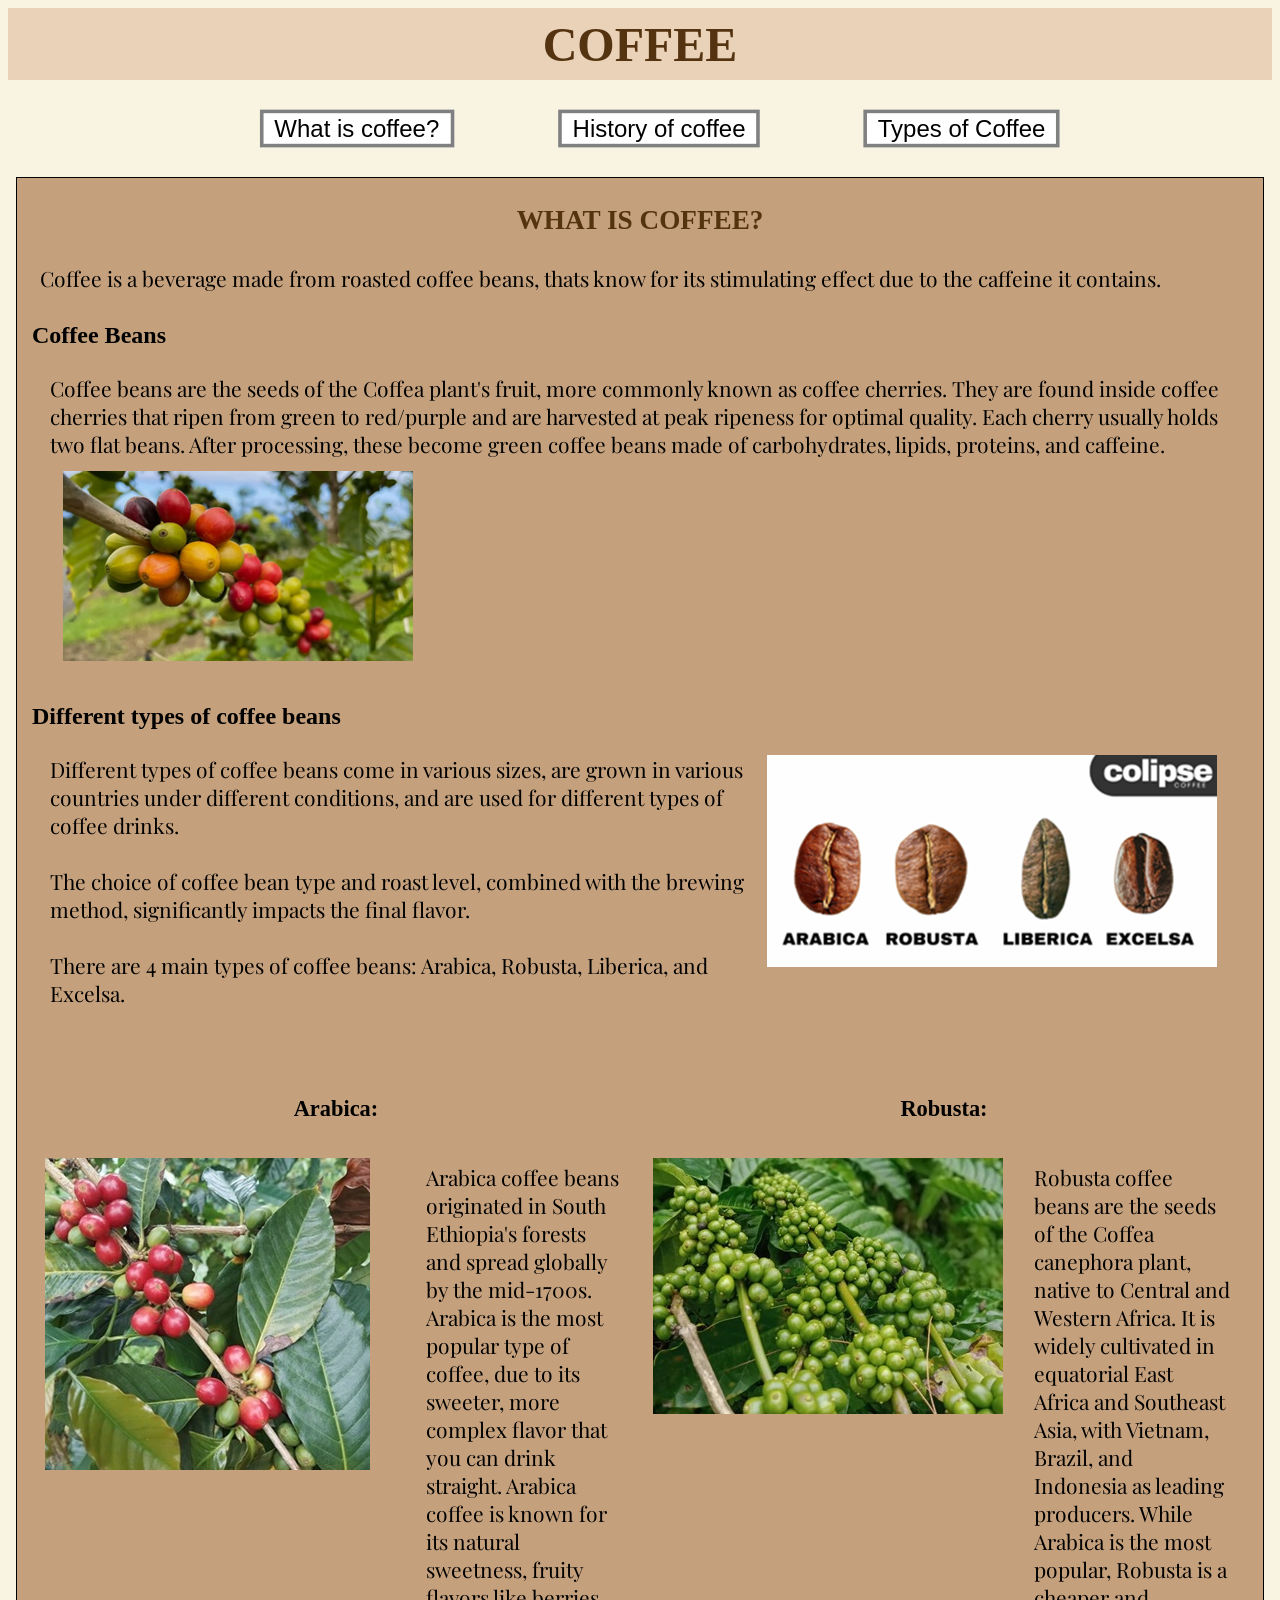
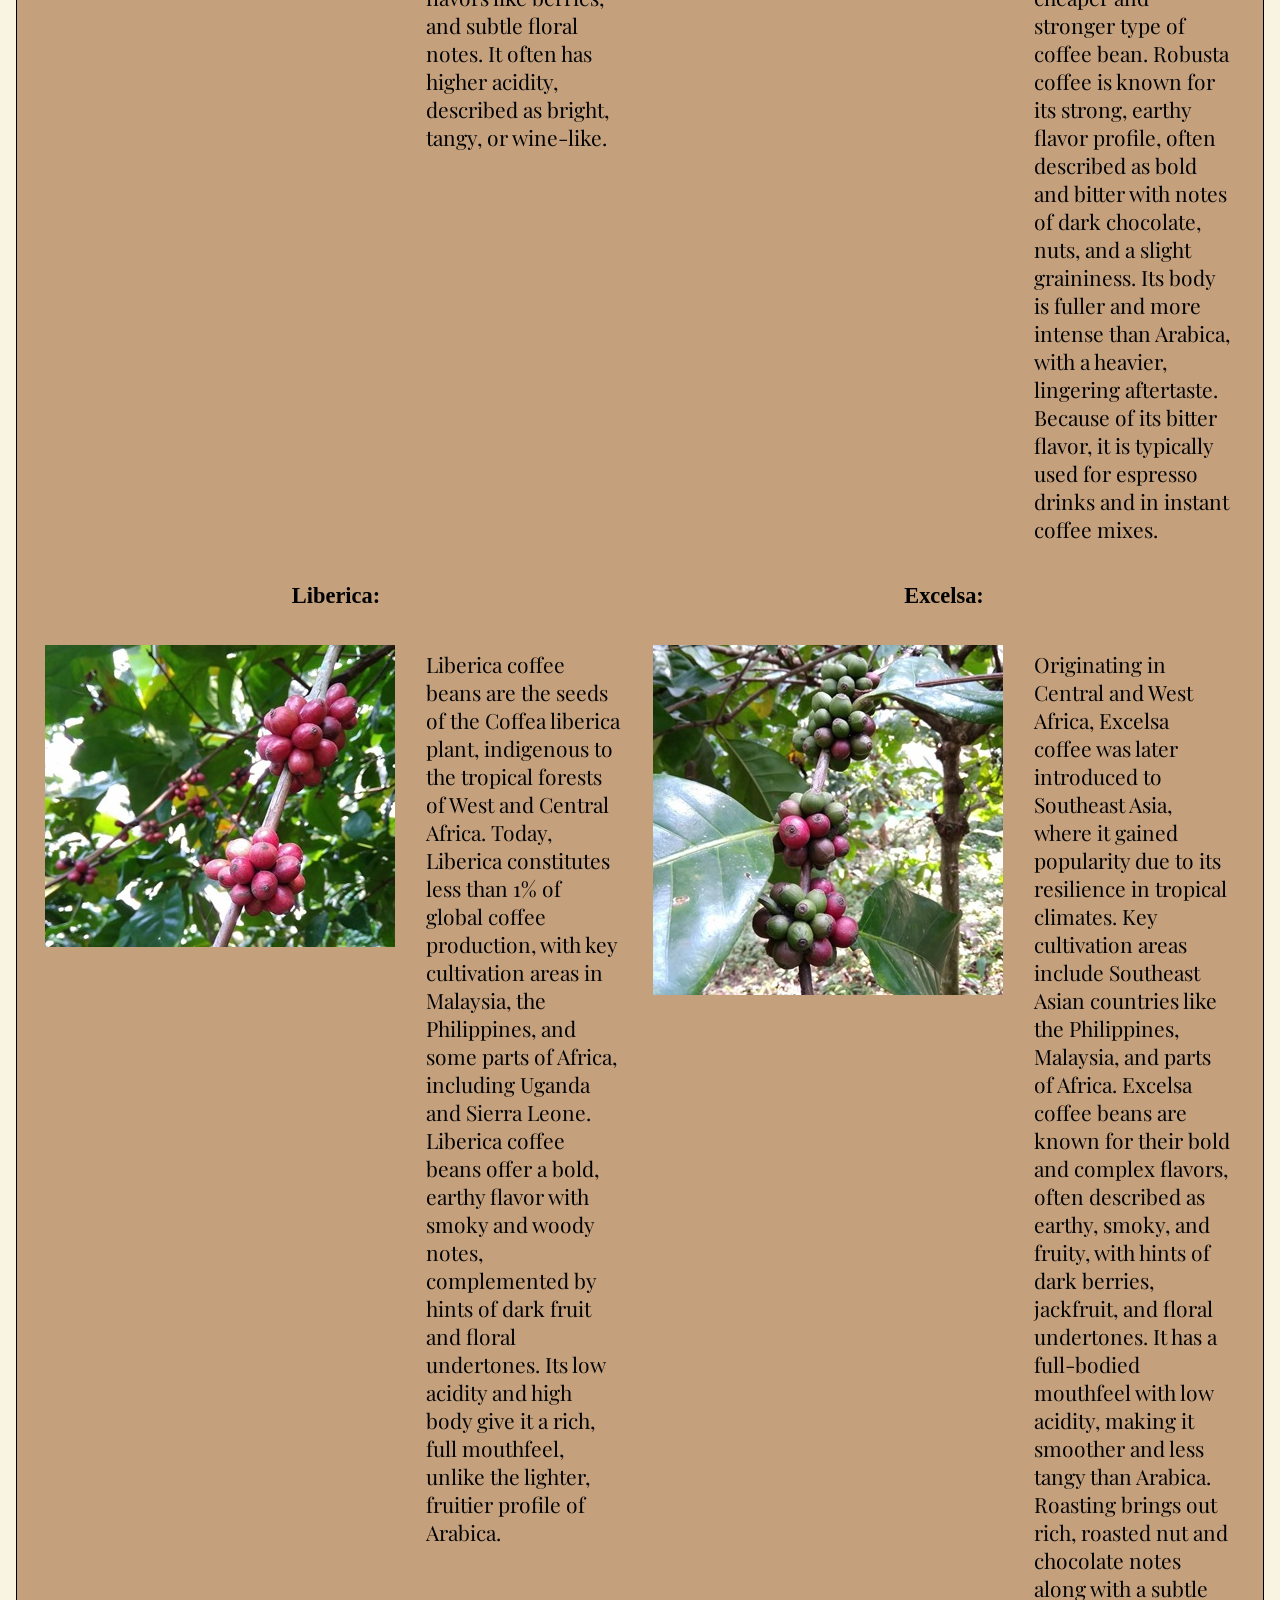
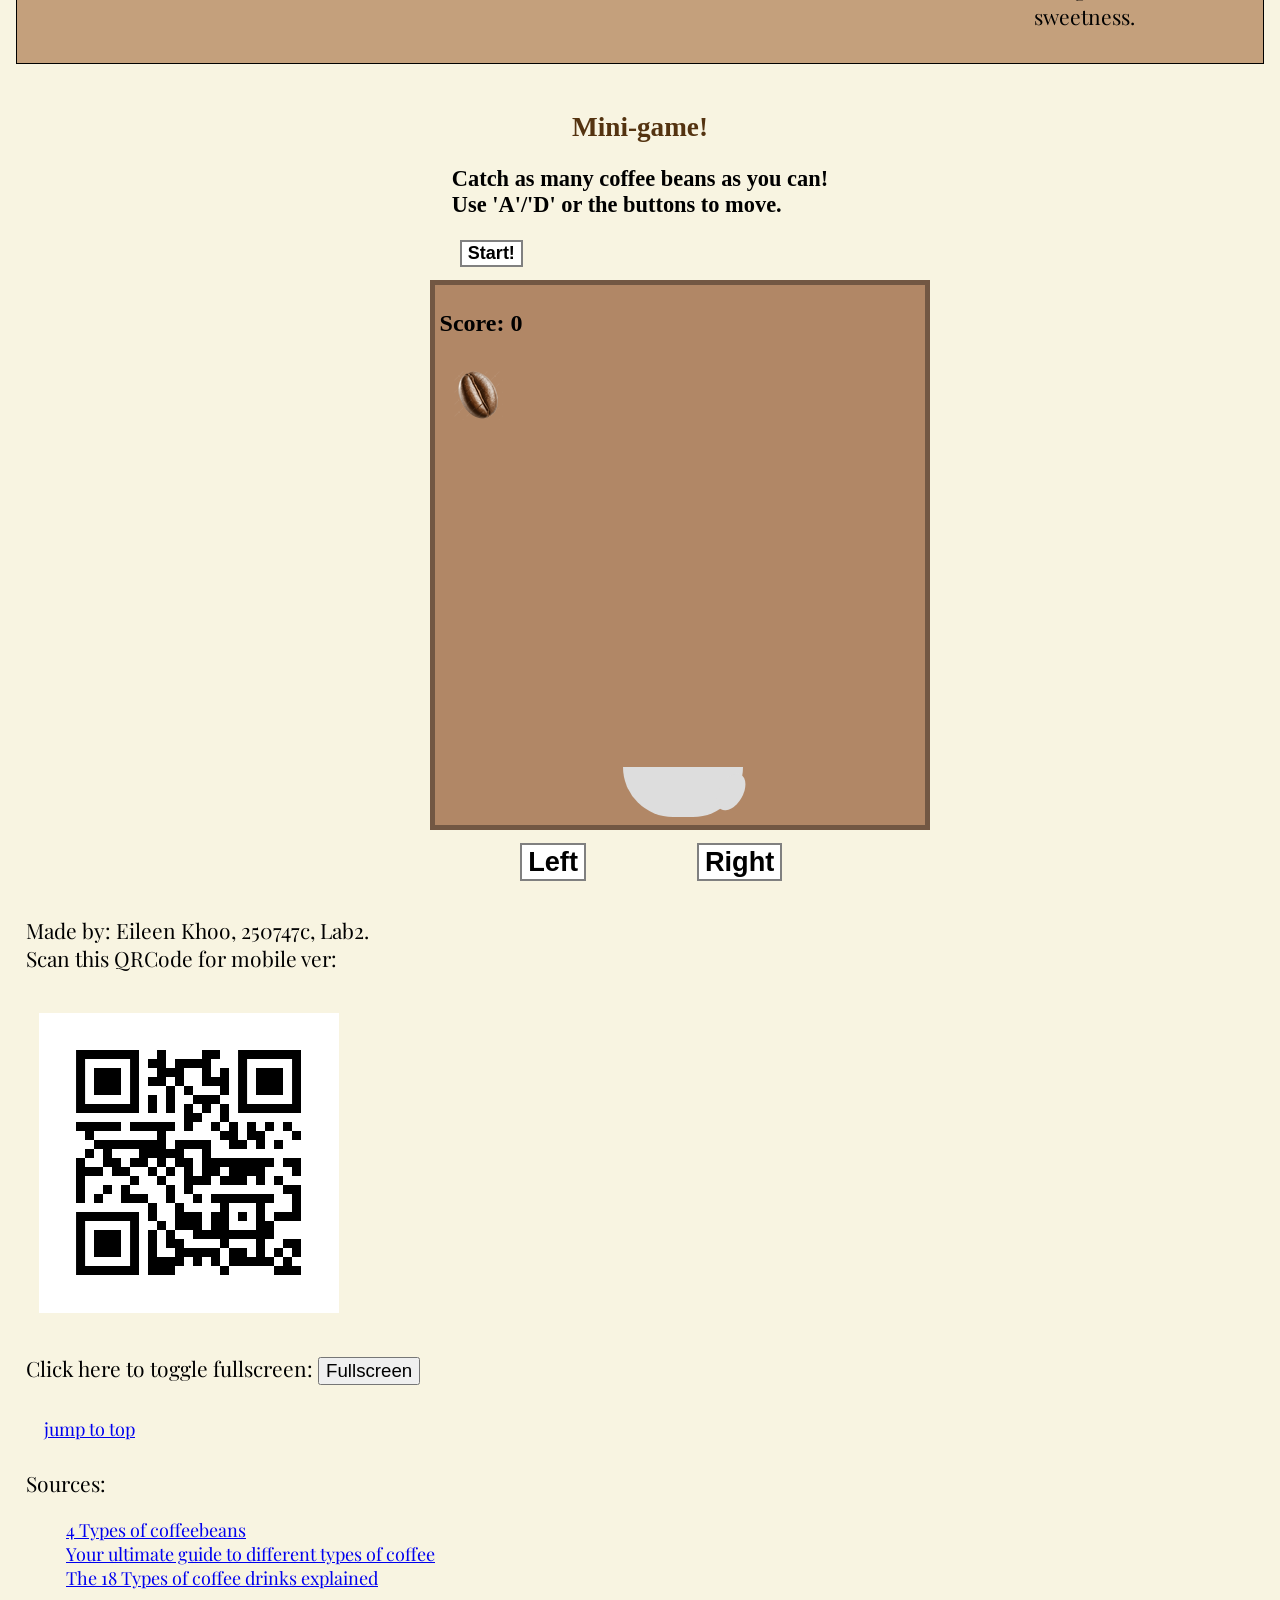
==== webdevA2/index.html @ 1c3020d1 "Add files via upload" ====
<!DOCTYPE html>
<html lang="en">

<head>
    <meta charset="UTF-8">
    <meta name="viewport" content="width=device-width, initial-scale=1.0">
    <meta name="mobile-web-app-capable" content="yes">
    <meta name="apple-mobile-web-app-capable" content="yes">
    <link rel="icon" type="image/x-icon" href="images/favicon.ico">
    <script src="main.js" defer></script>
    <link rel="stylesheet" href="style.css">
    <title>Coffee</title>
</head>

<body id="top">
    <header>
        <h1 class="header">COFFEE</h1>
    </header>
    <nav> <!--menu system-->
        <button id="hamIcon">Open Menu</button>
        <ul id="navbar">
            <li><button id="page1btn" class="pagebutton">What is coffee?</button></li>
            <li><button id="page2btn" class="pagebutton">History of coffee</button></li>
            <li><button id="page3btn" class="pagebutton">Types of Coffee</button></li>
        </ul>
    </nav>
    <main id="pagecontainer">
        <section class="page" id="page1">
            <h1>WHAT IS COFFEE?</h1>
            <p>Coffee is a beverage made from roasted coffee beans, thats know for its stimulating effect due to the
                caffeine it contains.
            </p>

            <article>
                <h2>Coffee Beans</h2>
                <p>
                    Coffee beans are the seeds of the Coffea plant's fruit, more commonly known as coffee cherries.
                    They are found inside coffee cherries that ripen from green to red/purple and are harvested at peak ripeness 
                    for optimal quality. Each cherry usually holds two flat beans.
                    After processing, these become green coffee beans made of carbohydrates, lipids, proteins, and caffeine. <br>
                    <img src="images/coffee_plant.png" alt="coffee plant" title="coffee plant">
                </p>
                
                <h2>Different types of coffee beans</h2>
                <p>
                    <img src="images/coffeebean_types.png" alt="coffeebean types" title="coffeebeans" class="floatimgR">
                    Different types of coffee beans come in various sizes, are grown in various countries
                    under different conditions, and are used for different types of coffee drinks. <br> <br>
                    The choice of coffee bean type and roast level, combined with the brewing method,
                    significantly impacts the final flavor. <br> <br>
                    There are 4 main types of coffee beans: Arabica, Robusta, Liberica, and Excelsa.
                    <br>                  
                </p>
            </article>

            <article id="page1gridcontainer" class="expand slidedown clearfloat">

                <h3 class="plant1header">Arabica: </h3>
                <p class="plant1">
                    Arabica coffee beans originated in South Ethiopia's forests and spread globally by the mid-1700s.
                    Arabica is the most popular type of coffee, due to its sweeter, more complex flavor that you can drink straight.
                    Arabica coffee is known for its natural sweetness, fruity flavors like berries, and subtle floral notes.
                    It often has higher acidity, described as bright, tangy, or wine-like.
                </p>
                <img src="images/arabica_coffeeplant.jpg" alt="arabica_coffeeplant" title="Arabica coffee bean" class="plant1img">
            
                <h3 class="plant2header">Robusta: </h3>
                <p class="plant2">
                    Robusta coffee beans are the seeds of the Coffea canephora plant, native to Central and Western Africa.
                    It is widely cultivated in equatorial East Africa and Southeast Asia, with Vietnam, Brazil, and Indonesia as
                    leading producers. While Arabica is the most popular, Robusta is a cheaper and stronger type of coffee bean.
                    Robusta coffee is known for its strong, earthy flavor profile, often described as bold and bitter with notes of
                    dark chocolate, nuts, and a slight graininess. Its body is fuller and more intense than Arabica, with a heavier,
                    lingering aftertaste. Because of its bitter flavor, it is typically used for espresso drinks and in instant
                    coffee mixes.
                </p>
                <img src="images/robusta_coffeeplant.jpg" alt="robusta_coffeeplant" title="Robusta coffee bean" class="plant2img">
            
                <h3 class="plant3header">Liberica: </h3>
                <p class="plant3">
                    Liberica coffee beans are the seeds of the Coffea liberica plant, indigenous to the tropical forests of West and
                    Central Africa. Today, Liberica constitutes less than 1% of global coffee production, with key cultivation areas
                    in Malaysia, the Philippines, and some parts of Africa, including Uganda and Sierra Leone.
                    Liberica coffee beans offer a bold, earthy flavor with smoky and woody notes, complemented by hints of dark
                    fruit and floral undertones. Its low acidity and high body give it a rich, full mouthfeel, unlike the lighter,
                    fruitier profile of Arabica.
                </p>
                <img src="images/liberica_coffeeplant.jpg" alt="liberica_coffeeplant" title="liberica coffee bean" class="plant3img">
            
                <h3 class="plant4header">Excelsa: </h3>
                <p class="plant4">
                    Originating in Central and West Africa, Excelsa coffee was later introduced to Southeast Asia, where it gained
                    popularity due to its resilience in tropical climates. Key cultivation areas include Southeast Asian countries
                    like the
                    Philippines, Malaysia, and parts of Africa. Excelsa coffee beans are known for their bold and complex flavors,
                    often described as earthy, smoky, and fruity, with hints of dark berries, jackfruit, and floral undertones.
                    It has a full-bodied mouthfeel with low acidity, making it smoother and less tangy than Arabica.
                    Roasting brings out rich, roasted nut and chocolate notes along with a subtle sweetness.
                </p>
                <img src="images/excelsa_coffeeplant.jpg" alt="excelsa_coffeeplant" title="Excelsa coffee bean" class="plant4img">
            </article>
        </section>

        <section class="page" id="page2">
            <h1>HISTORY OF COFFEE</h1>

            <article>
                <h2>Discovery</h2>
                <p>
                    According to legend, a goat herder named Kaldi was the first person who discovered coffee
                    beans and their benefits. Kaldi noticed that after his goats ate the cherries
                    of a particular tree in the ancient coffee forests of the Ethiopian plateau,
                    they were so full of energy that they didn’t want to sleep at night. Curious,
                    he tried them himself and felt more alert.  <br>
                    <br>
                    Kaldi reported his findings to the abbot of the local monastery,
                    who struggled to stay awake during the long hours of evening prayer.
                    The abbot made a drink with the cherries and found that it kept him alert. It helped them stay 
                    awake during long hours of evening prayer.
                </p>
            </article>

            <article>
                <h2>Coffee Houses</h2>
                <p>
                    Public coffee houses started popping up in cities across the region now referred to as the Middle
                    East. People visited these coffee houses to sip coffee and chat,
                    listen to music, watch performances, and stay up to current news. <br>
                    Coffee houses were established in Western Europe by the late 17th century, especially in Holland,
                    England, and Germany.
                </p>
            </article>

            <article >
                <h2>Origin</h2>
                <p id="history" class="grow">
                    <img src="images/Mocha_1692.jpg" alt="Dutch engraving of mocha 1692" title="Mocha in 1692" class="floatimg">
                    By the 15th century, coffee was being grown in what is now Yemen,
                    and by the 16th century it gained popularity in what we now know as Iran, Egypt, Syria, and Turkey.
                    <br> <br>
                    Coffee was first introduced to Europe in Hungary when the Turks invaded Hungary at the Battle of
                    Mohács in 1526.
                    Within a year, coffee had reached Vienna by the same Turks who fought the Europeans at the Siege of
                    Vienna. <br> <br>
                    Coffee arrived in Italy in the second half of the 16th century through commercial Mediterranean
                    trade routes, while Central and Eastern Europeans learned of coffee from the Ottomans.
                    In the 1600s, the Dutch managed to smuggle live plants out and began cultivating coffee in their colony of Java (Indonesia).
                    French colonists took coffee to the Caribbean, Portuguese and Spanish took it to Brazil and Central America.
                    <br> <br>
                    By the mid 17th century, it had reached India and the East Indies. 
                    Coffee plantations flourished in the tropical climate, and by the 19th century, Brazil had become the world’s largest 
                    coffee producer, a title it still holds.
                </p>
            </article>

        </section>

        <section class="page clearfloat" id="page3">
            <h1>TYPES OF COFFEE</h1>
            <!-- note: when scrolling, iw it to kinda flip like a different page? -->
            <article>
                <p>
                    Now that you learnt about the different types of coffeebeans, lets learn about the different methods of preparing 
                    coffee and how the types of coffeebean plays a crucial part. <br><br>
                    
                    Coffee bean types differ based on roasting through the development of varying flavor profiles, acidity levels, body characteristics, 
                    and aroma complexities. <br>Coffee roasting is the process of heating green coffee beans to unlock and enhance these inherent qualities.
                    The main types of coffee bean roasts—Light, Medium, Medium-Dark, and Dark—offer distinct flavors and caffeine levels. <br> <br>

                    Light roasts retain more caffeine and acidity, creating a mild flavor. 
                    Medium roasts balance acidity and sweetness. Medium-Dark roasts add caramelized richness, while Dark roasts provide bold, smoky flavors 
                    with reduced acidity. This roasting spectrum creates varied taste experiences in coffee bean selection. <br> <br>

                    Choose coffee bean types based on the brewing method, by considering the method's unique traits.<br>
                    For espresso, which uses high pressure and a short extraction time, use a dark roast with a fine grind for a 
                    strong, concentrated flavor. <br>
                    For French press and cold brewing, where the coffee steeps for longer, use a medium-to-coarse grind with medium or
                    dark roasts to avoid over-extraction and bitterness. <br>
                    For drip coffee, a medium roast with a medium grind provides a balanced flavor extraction for this popular method.
                </p>
                <h2>Brewing styles</h2>
                <p>
                    Different brewing styles brews different flavors and strengths of the coffee. Here are a few:
                </p>

                <div id="page3gridcontainer" class="slideright">
                    <p class="brew1">
                        Ground coffee is added to a brew basket and placed in an automatic coffee machine for Drip Brew
                        brewing style. Gravity is used to pass water through the grounds, resulting in a traditional cup of coffee.
                        <img src="images/dripbrew.jpg" alt="drip brew image" title="Drip brew" class="brewimg">
                    </p>
                    

                    <p class="brew2">
                        <img src="images/pourover.png" alt="Pour over image" title="Pour Over" class="brewimg"> <br>
                        Pour Over brewing is achieved by pouring boiling water slowly through coffee grounds as they
                        sit in a filter basket. The coffee then drips into a single cup, resulting in a potent brew.  
                    </p>
                    

                    <p class="brew3">
                        For cold brew, coarsely ground coffee is placed in room temperature water and allowed to
                        steep for an extended period of time. This results in a less bitter, highly caffeinated brew. <br>
                        <img src="images/coldbrew.jpg" alt="cold brew image" title="Cold Brew" class="brewimg">
                    </p>
                    
                
                    <p class="brew4">
                        To achieve an espresso brew, you'll need an espresso or cappuccino machine. They pass pressurized hot water through
                        a filter containing dark roasted finely ground coffee beans. The force of the water produces a highly 
                        concentrated shot of coffee. Its most commonly used for the base of coffee drinks.  
                    </p>
                    
                    <img src="images/ristretto.png" alt="ristretto image" title="Ristretto" class="brewimg brew5">

                    <p class="brew6">
                        Ristretto is brewed in a similar method to the espresso, pressurized water is passed through the coffee grounds.
                        However, you would use half the amount of water compared to espresso. The shorter brewing cycle creates a more
                        concentrated and darker shot of espresso. 
                    </p>
                    
                </div>    
            </article>

            <article>
                <h2>Coffee Drinks</h2>
                <p>
                    There are many different types of hot coffee drinks, here are a few popular ones:
                </p>
                <!-- notes: iw it so that when u click, it shows the text on the img, img opacity goes down -> text overlay on img? -->
                <ul id="page3spritegrid" class="slideleft">
                    <li class="sprite sprite1">
                        <p class="spritep">
                            The espresso, also known as a short black, is approximately 1 oz (29.5ml) 
                            of highly concentrated coffee. An espresso shot can be served solo or used 
                            as the foundation of most coffee drinks, like lattes and macchiatos.
                        </p>
                    </li>
                        
                    <li class="sprite sprite2">
                        <p class="spritep">
                            With a similar flavor to black coffee, the americano consists of an espresso 
                            shot diluted in hot water. The water dilutes the espresso while still maintaining 
                            a high level of caffeine.
                        </p>
                    </li>
                        
                    <li class="sprite sprite3">
                        <p class="spritep">
                            The long black is a similar coffee drink to the americano, but it is made by pouring 
                            a double shot of espresso over hot water. The technique of adding hot water first helps 
                            preserve the crema, which is the layer of foam on top of the espresso, giving it a distinct taste.
                        </p>
                    </li>
                        
                    <li class="sprite sprite4">
                        <p class="spritep">
                            The macchiato is another espresso-based drink that has a small amount of foam left on the surface 
                            of the espresso as the steamed milk is dashed into the drink. Flavoring syrups are often added to based on preference.
                        </p>
                    </li>
                        
                    <li class="sprite sprite5">
                        <P class="spritep">
                            Cappuccino is a latte made with more foam than steamed milk, often with a sprinkle of cocoa powder or cinnamon on top. 
                            It is usually associated with indulgence and comfort because of its thick foam layer. Sometimes you can find variations 
                            that use cream instead of milk or with additional flavorings added.
                    </li>
                        
                    <li class="sprite sprite6">
                        <p class="spritep tall">
                            Flat White is very similar to a cappuccino but lacks the foam layer and chocolate powder. To keep the drink creamy rather 
                            than frothy, steamed milk from the bottom of the jug is used instead of from the top.
                        </p>
                    </li>
                        
                    <li class="sprite sprite7">
                        <p class="spritep tall">
                            Cafe Latte is the most popular coffee drink out there, is comprised of a shot of espresso and steamed milk with just a touch of foam.
                            It can be ordered plain or with a flavor shot of anything from vanilla to pumpkin spice.
                        </p>
                    </li>
                        
                    <li class="sprite sprite8">
                        <p class="spritep">
                           The mocha is considered a coffee and hot chocolate hybrid. The chocolate powder or syrup gives it a rich and creamy flavor and cuts the 
                           acidity of the espresso. Classic mochas use cocoa powder, but you can use white chocolate syrup to make a white chocolate mocha.
                        </p>
                    </li>
                        
                    <li class="sprite sprite9">
                        <p class="spritep tall">
                            Iced Coffee is a coffee with ice, typically served with a dash of milk, cream or sweetener. It is very popular in the summertime, 
                            and different flavouring syrups are often added. It can also be topped off with some cold foam.
                        </p>
                    </li>
                </ul>

            </article>
        </section>

        <section>
            <div id="minigamediv">
                <h1>Mini-game!</h1>
                <h3>
                    Catch as many coffee beans as you can! <br>
                    Use 'A'/'D' or the buttons to move.
                </h3>

                <div id="startBtndiv">
                    <button id="gameBtn"> Start! </button> 
                </div>
            </div> 
            
            <div id="minigame">
                <h2 id="scoreBox">Score: 0</h2>
                <img id="coffeebean" src="images/coffeebean.png" alt="coffeebean image">
                <div id="cup">
                    <div id="handle"></div>
                </div>
            </div>

            <div id="moveBtndiv">
                <button id="leftBtn"> Left </button>
                <button id="rightBtn"> Right </button>
            </div>
        </section>
    </main>

    <footer>
        <p>
            Made by: Eileen Khoo, 250747c, Lab2. <br>
            <span class="qrcode"> Scan this QRCode for mobile ver: </span><br>
            <img class="qrcode" src="images/QRCode.png" alt="qrcode for mobile"> <br>
            Click here to toggle fullscreen: 
            <button id="btnFS">Fullscreen</button> <br><br>
            <a href="#top"><span class="jump">jump to top</span></a> <br><br>
            Sources:
            <ul>
                <li><a href="https://colipsecoffee.com/blogs/coffee/bean-types" target="_blank">4 Types of coffeebeans</a></li>
                <li><a href="https://www.tasteofhome.com/article/types-of-coffee/" target="_blank">Your ultimate guide to different types of coffee</a></li>
                <li><a href="https://tinyurl.com/bde8ne4z" target="_blank">The 18 Types of coffee drinks explained</a></li>
            </ul>
            
        </p>
    </footer>
</body>

</html>
---- webdevA2/style.css ----
*{box-sizing: border-box;}

body{background-color: #F8F4E1;}

@font-face{font-family: 'playfair'; src: url(fonts/Playfair_Display/PlayfairDisplay-Regular.woff)}


/* css page animations */
@keyframes appear {
    from{
        opacity: 0;
        scale: 0.5;
    }
    to{
        opacity: 1;
        scale: 1;
    }
}


@keyframes slide {
    from{
        opacity: 0;
        transform: translateX(-200px);
    }
    to{
        opacity: 1;
        transform: translateX(0px);
    }
}

@keyframes slideR {
    from{
        opacity: 0;
        transform: translateX(50px);
    }
    to{
        opacity: 1;
        transform: translateX(0px);
    }
}

@keyframes grow {
    from{
        opacity: 0;
        /* creates a region, parts inside region are shown, outisde is hidden */
        /* inset defines an inset from its edges, creating a rect */
        clip-path: inset(100% 100% 0 0);
    }
    to{
        opacity: 1;
        clip-path: inset(0 0 0 0);
    }
}

@keyframes rotate {
    0%{rotate:0deg}
    25%{rotate:45deg}
    50%{rotate:90deg}
    75%{rotate:180deg}
    100%{rotate:270deg}
}

.rotate{
    animation: rotate 2.5s;
}

.expand {
    animation: appear linear;

    /* anim happens only when element is visible on screen */
    animation-timeline: view();

    /* anim happens when element starts entering viewport */
    /* makes sure anim is complete by the time element reaches 40% of viewport */
    animation-range: entry 0 cover 40%; 

}

.slideleft{
    animation: slide linear;
    animation-timeline: view();
    animation-range: entry 0 cover 35%; 
}

.slideright{
    animation: slideR linear;
    animation-timeline: view();
    animation-range: entry 0 cover 40%; 
}

.grow{
    animation: grow linear;
    animation-timeline: view();
    animation-range: entry 0 cover 50%; 
}


.page{
    width:auto;
    height:auto;
    border:1px solid black; 
    background-color: #c4a07c;
}

.active{
    background-color: #F8F4E1;
    color: #c4a07c;
}



/* img sprite */
.sprite{position: relative; cursor: pointer;}

.sprite:hover{
    transform: scale(1.2);
    transition: transform 0.5s ease;
    z-index: 5;
    opacity: 75%;
}

.sprite:hover .spritep {
    opacity: 1;
    visibility: visible;
}

.spritep {
    position: absolute;
    /* Position below the sprite */
    top: 0;
    left: 0;
    right: 0;
    opacity: 0;
    visibility: hidden;
    transition: all 0.3s ease;
    background: white;
    color: rgb(37, 37, 37);
    font-size: 1em;
    padding: 15px;
    margin: 0;
    border-radius: 8px;
    z-index: 10;
}

.tall {
    top: 10%;
}

.sprite1 {
    /* position:relative; */
	background: url('images/types_of_coffee_1.png') no-repeat -129px -53px;
	width: 222px;
	height: 151px;
}


.sprite2 {
    /* position:relative; */
	background: url('images/types_of_coffee_1.png') no-repeat -430px -307px;
	width: 254px;
	height: 153px;
}


.sprite3 {
    /* position:relative; */
	background: url('images/types_of_coffee_1.png') no-repeat -747px -284px;
	width: 250px;
	height: 191px;
    
}


.sprite4 {
    /* position:relative; */
	background: url('images/types_of_coffee_1.png') no-repeat -93px -590px;
	width: 248px;
	height: 135px;
    
}


.sprite5 {
    /* position:relative; */
	background: url('images/types_of_coffee_2.png') no-repeat -383px -64px;
	width: 311px;
	height: 177px;
    
}


.sprite6 {
    /* position:relative; */
	background: url('images/types_of_coffee_2.png') no-repeat -736px -8px;
	width: 251px;
	height: 227px;
    
}


.sprite7 {
    /* position:relative; */
	background: url('images/types_of_coffee_2.png') no-repeat -75px -309px;
	width: 272px;
	height: 255px;
    
}


.sprite8 {
    /* position:relative; */
	background: url('images/types_of_coffee_2.png') no-repeat -404px -326px;
	width: 259px;
	height: 235px;
    
}


.sprite9 {
    /* position:relative; */
	background: url('images/types_of_coffee_2.png') no-repeat -727px -612px;
	width: 252px;
	height: 297px;
    
}





section{
    margin:8px; padding:5px;
}

article{margin: 2% 10px 5%;}

p, a{
    font-family: 'playfair', 'Times New Roman', Times, serif;
    font-size: 18px; 
    margin: 13px; 
    padding: 5px;
}

header{
    background-color: #ead2b9; color: #543310;
    height: 3em;
    font-size: 1.5em;
    display:flex;
    justify-content: center;
    align-items: center;
}

h1:not(.header){
    color: #543310;
    font-size: 1.7em;
    display:flex;
    justify-content: center;
    align-items: center;
}

h3{
    width:max-content;
    font-size: 1.4em;
}

#history{padding:5px 10%; background-color: #967a5f;}

/* nav bar */
#hamIcon{display:none;}

nav{margin: 3% 5%; height:auto;}

nav ul {display: flex; justify-content: space-evenly;}

nav ul li{
    display:inline; 
    transform: scale(1.8);
}

button {cursor: pointer;}
#btnFS{font-size: 0.9em;}

#page1btn, #page2btn, #page3btn{
    border: 2px solid grey;
    background-color: rgb(255, 255, 255);
}

#page1btn:hover, #page2btn:hover, #page3btn:hover{
    background-color: #F8F4E1;
    color: #c4a07c;
}
ul li {list-style-type: none;}


img {padding: 5px; margin: 8px; }
.floatimg {float:left; justify-self: center;}
.floatimgR {
    float:right; 
    justify-self: center;
    margin-top: 0%;
    padding-top: 0%;
}
.clearfloat{float:none; clear:both;}

/* minigame */
#startBtndiv{
    margin-left: 8px;
}

#moveBtndiv{
    display: block;
    margin: 1% 10% 1% 45%;
}


#gameBtn, #leftBtn, #rightBtn{
    font-size: 18px;
    font-weight: bold;
    background-color: rgb(255, 255, 255);
    border: 2px solid grey;
}

#leftBtn, #rightBtn{margin: 0 8%; font-size: 1.7em;}

#gameBtn:hover, #leftBtn:hover, #rightBtn:hover{
    background-color: rgb(224, 224, 224);
} 

#minigamediv{
    width:fit-content;
    margin:8px auto; padding:5px;
}


#minigame {
    border: 5px solid rgb(114, 87, 67);
    margin:8px 33%; padding:5px;
    background: rgb(177, 135, 102);
    height: 550px;
    width: 500px;
    position: relative;
}



#coffeebean{
    position: relative;
}

#cup{
    margin: 8px;
    background: rgb(221, 221, 221);
    width: 120px;
    height: 50px;
    border-radius: 0 0 100px 100px; 
    position: absolute; 
    left: 0;
    bottom: 0;    
    display: flex;
    justify-content: center;
    align-items: center;
}

#handle{
    margin-left: 80%;
    background: rgb(221, 221, 221);
    width: 70px;
    height: 40px;
    border-radius: 50%; 
    position: relative; 
    display: flex;
    justify-content: center;
    align-items: center;
    rotate: 30deg;
}


.disappear {
    animation: fadeOut 0.5s ease-out forwards;
}

@keyframes fadeOut {
    from {
        opacity: 1;
        transform: scale(1);
    }
    to {
        opacity: 0;
        transform: scale(0.8);
    }
}

/*RWD*/
@media (max-width:800px){
    p{font-size: 1.4em;}
    /*make a menu items vertical*/
    nav ul li{
        display:block; 
        transform:scale(1.5); 
        margin: 5px 20%;
        padding: 5px;
    }

    #page1btn, #page2btn, #page3btn{
        border: 2px solid gray;
        width: 122px;
    }
    
    /* unhide menu icon */
    #hamIcon{
        display:block;
        transform:scale(1.5);
        /* margin: 8px 4%;  */
        border: 2px solid gray;
    }

    /*hide the menu item list*/
    nav ul{display:none;}

    .menuShow{display:block;}

    /* turns page1 elements into a single column */
    #page1gridcontainer{
        display:grid;
        margin: 10px;
        grid-template-columns: 1fr 1fr;
        grid-template-rows: repeat(8, auto);
    }

    .plant1header,.plant2header,.plant3header,.plant4header{
        font-family: 'playfair'; 
        font-size: 1.5em;
        grid-column: 1/3; 
        justify-self: center;
    }

    .plant1img, .plant2img, .plant3img, .plant4img{display: block; margin:auto;}

    .plant1header{grid-row: 1/2;}
    .plant1img{grid-row: 2/3; grid-column: 1/2; }
    .plant1 {grid-row: 2/3; grid-column: 2/3;}

    .plant2header{grid-row: 3/4;}
    .plant2img{grid-row: 4/5; grid-column: 1/2;}
    .plant2 {grid-row: 4/5; grid-column: 2/3;}

    .plant3header{grid-row: 5/6;}
    .plant3img{grid-row: 6/7; grid-column: 1/2;}
    .plant3 {grid-row: 6/7; grid-column: 2/3;}

    .plant4header{grid-row: 7/8;}
    .plant4img{grid-row: 8/9; grid-column: 1/2;}
    .plant4{grid-row: 8/9; grid-column: 2/3;}

    #history{padding: 5px;}

    #page3gridcontainer{
        background: rgb(225, 223, 223);
        margin: 5px;
        display: grid;
        grid-template-columns: 1fr;
        grid-template-rows: repeat(6, auto);
        grid-gap: 1em;
        background-color: #967a5f;
    }

    .brew1{grid-row: 1/2;}
    .brew2{grid-row: 2/3;}
    .brew3{grid-row: 3/4;}

    .brew4{grid-row: 5/6;}
    .brew5{grid-row: 4/5;}
    .brew6{grid-row: 6/7;}

    .brewimg{display: block; margin: 1% auto;}

    #page3spritegrid{
        display: grid;
        grid-template-columns: 1fr 1fr;
        grid-template-rows: repeat(5, 1fr);
    }

    .sprite1{grid-row: 1/2; grid-column: 1/2; justify-self: center;}
    .sprite2{grid-row: 1/2; grid-column: 2/3; justify-self: center;}

    .sprite3{grid-row: 2/3; grid-column: 1/2; justify-self: center;}
    .sprite4{grid-row: 2/3; grid-column: 2/3; justify-self: center;}

    .sprite5{grid-row: 3/4; grid-column: 1/2; justify-self: center;}
    .sprite6{grid-row: 3/4; grid-column: 2/3; justify-self: center;}

    .sprite7{grid-row: 4/5; grid-column: 1/2; justify-self: center;}
    .sprite8{grid-row: 4/5; grid-column: 2/3; justify-self: center;}
    
    .sprite9{grid-row: 5/6; grid-column: 1/2; justify-self: center;}

    .spritep{font-size: 1em;}

    .slideleft, .slideright, .expand, .grow{animation: none;}

    #moveBtndiv, #minigame{margin: 1% 19%;}

    #moveBtndiv{display: block; margin: 1% 10% 1% 33%;}

    .qrcode{display:none;}
}

/* desktop view */
@media (min-width:800px){
    p{font-size: 1.3em;}
    #page1gridcontainer{
        margin: 10px;
        display:grid;
        grid-template-columns: 1fr 1fr 1fr 1fr;
        grid-template-rows: auto 1fr auto 1fr;
    }

    .plant1header{grid-row: 1/2; grid-column: 1/3; justify-self: center;}
    .plant1img{grid-row: 2/3; grid-column: 1/2;}
    .plant1 {grid-row: 2/3; grid-column: 2/3;}

    .plant2header{grid-row: 1/2; grid-column: 3/5; justify-self: center;}
    .plant2img{grid-row: 2/3; grid-column: 3/4;}
    .plant2 {grid-row: 2/3; grid-column: 4/5;}

    .plant3header{grid-row: 3/4; grid-column: 1/3; justify-self: center;}
    .plant3img{grid-row: 4/5; grid-column: 1/2;}
    .plant3 {grid-row: 4/5; grid-column: 2/3;}

    .plant4header{grid-row: 3/4; grid-column: 3/5; justify-self: center;}
    .plant4img{grid-row: 4/5; grid-column: 3/4;}
    .plant4{grid-row: 4/5; grid-column: 4/5;}


    #page3gridcontainer{
        background: rgb(225, 223, 223);
        margin: 10px;
        display: grid;
        grid-template-columns: 1fr 1fr 1fr ;
        grid-template-rows: 1fr 0.7fr;
        grid-gap: 2em;
        background-color: #967a5f;
    }

    .brew1{grid-row: 1/2; grid-column: 1/2; justify-self: center;}
    .brew2{grid-row: 1/2; grid-column: 2/3; justify-self: center;}
    .brew3{grid-row: 1/2; grid-column: 3/4; justify-self: center;}

    .brew4{grid-row: 2/3; grid-column: 1/2; justify-self: center;}
    .brew5{grid-row: 2/3; grid-column: 2/3; justify-self: center;}
    .brew6{grid-row: 2/3; grid-column: 3/4; justify-self: center;}

    #page3spritegrid{
        display: grid;
        grid-template-columns: 1fr 1fr 1fr;
        grid-template-rows: 1fr 1fr 1fr;
    }

    .sprite1{grid-row: 1/2; grid-column: 1/2; justify-self: center;}
    .sprite2{grid-row: 1/2; grid-column: 2/3; justify-self: center;}
    .sprite3{grid-row: 1/2; grid-column: 3/4; justify-self: center;}
    .sprite4{grid-row: 2/3; grid-column: 1/2; justify-self: center;}
    .sprite5{grid-row: 2/3; grid-column: 2/3; justify-self: center;}
    .sprite6{grid-row: 2/3; grid-column: 3/4; justify-self: center;}
    .sprite7{grid-row: 3/4; grid-column: 1/2; justify-self: center;}
    .sprite8{grid-row: 3/4; grid-column: 2/3; justify-self: center;}
    .sprite9{grid-row: 3/4; grid-column: 3/4; justify-self: center;}

    #moveBtndiv{margin: 1% 10% 1% 36%;}

    .qrcode{display:block;}
}
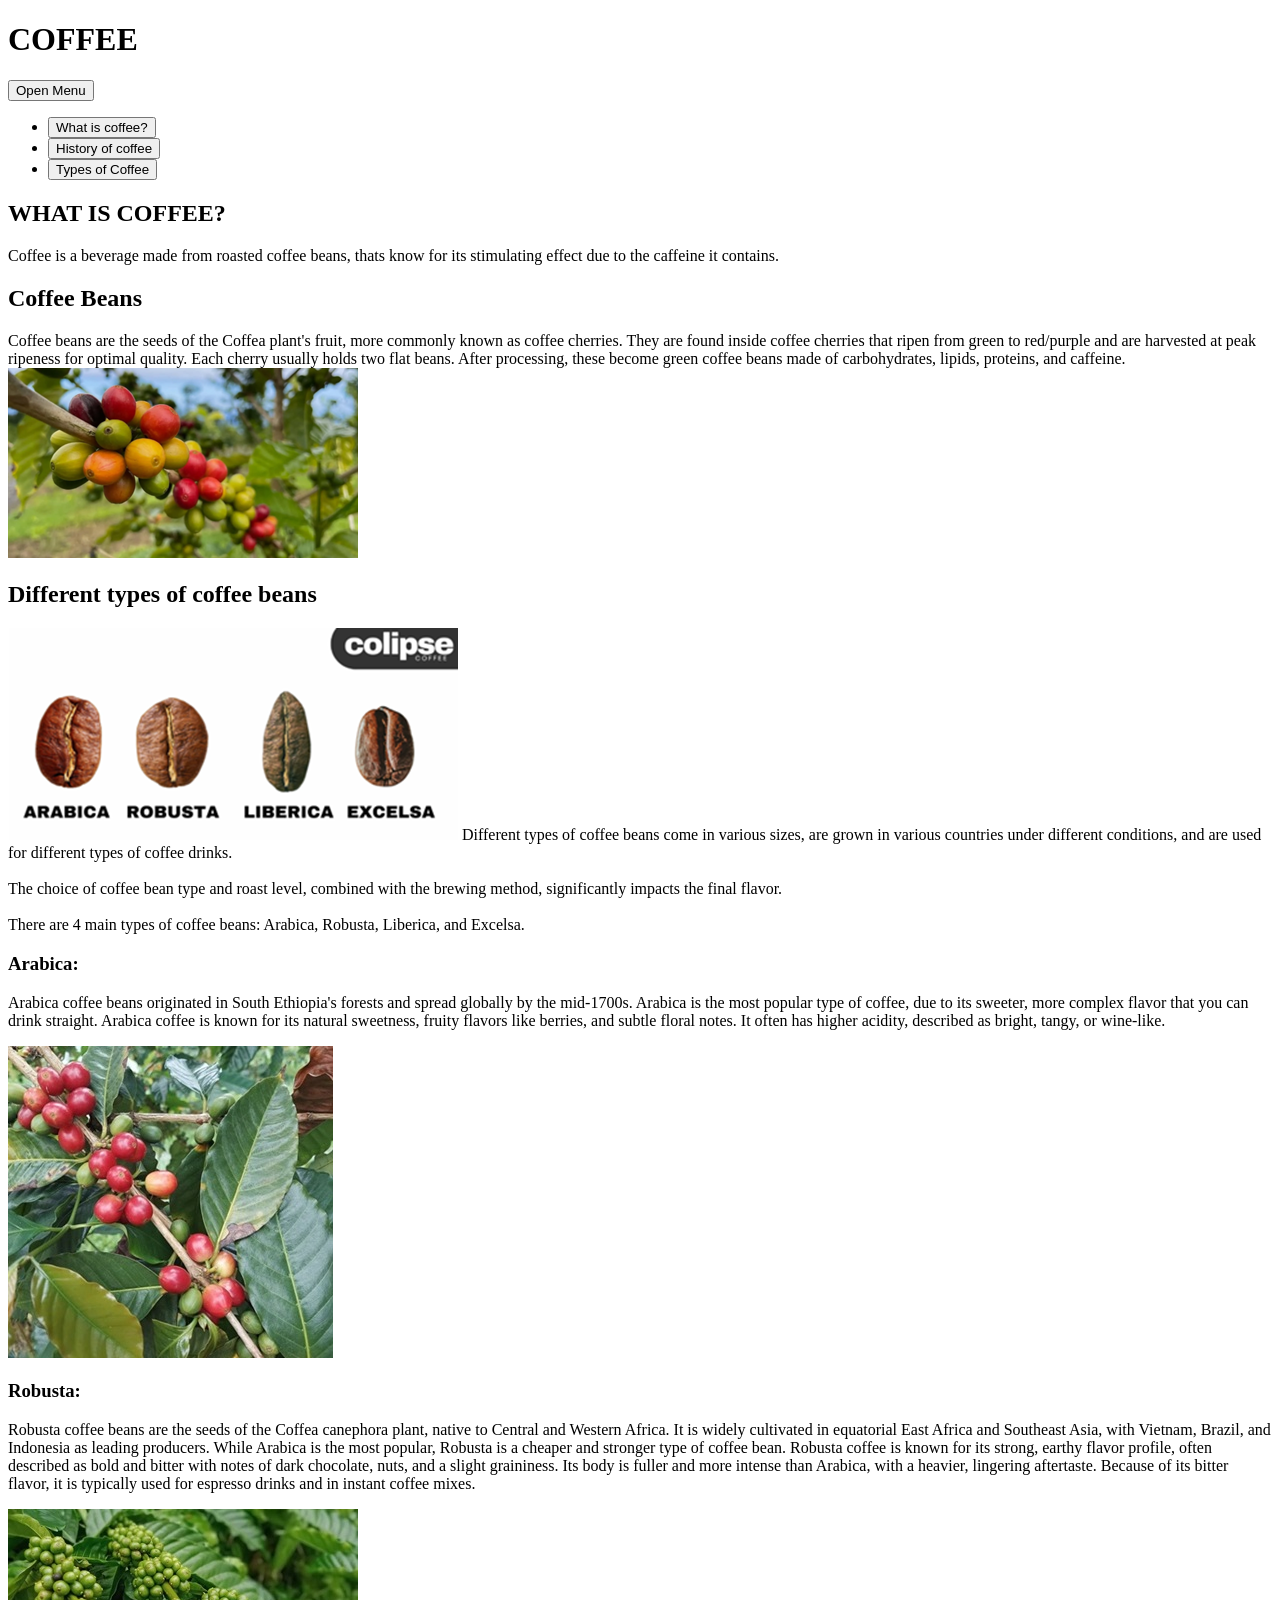
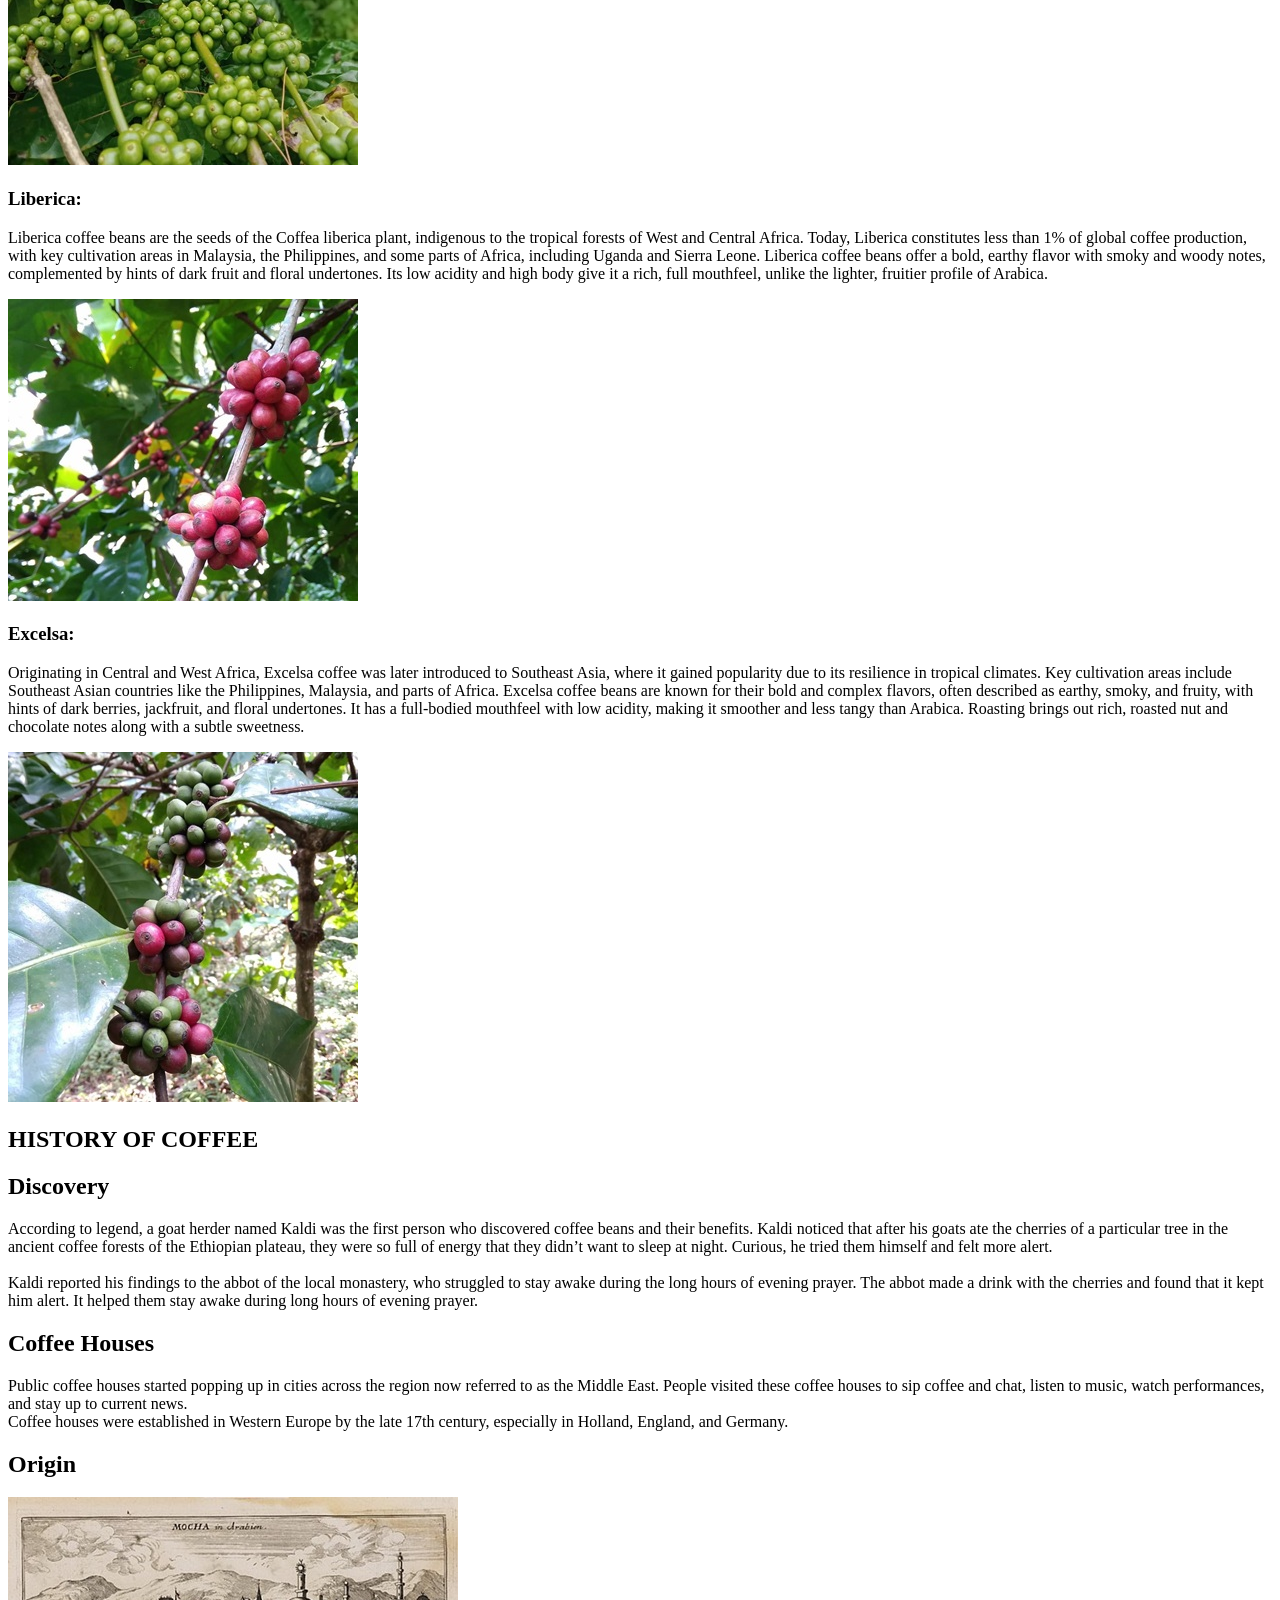
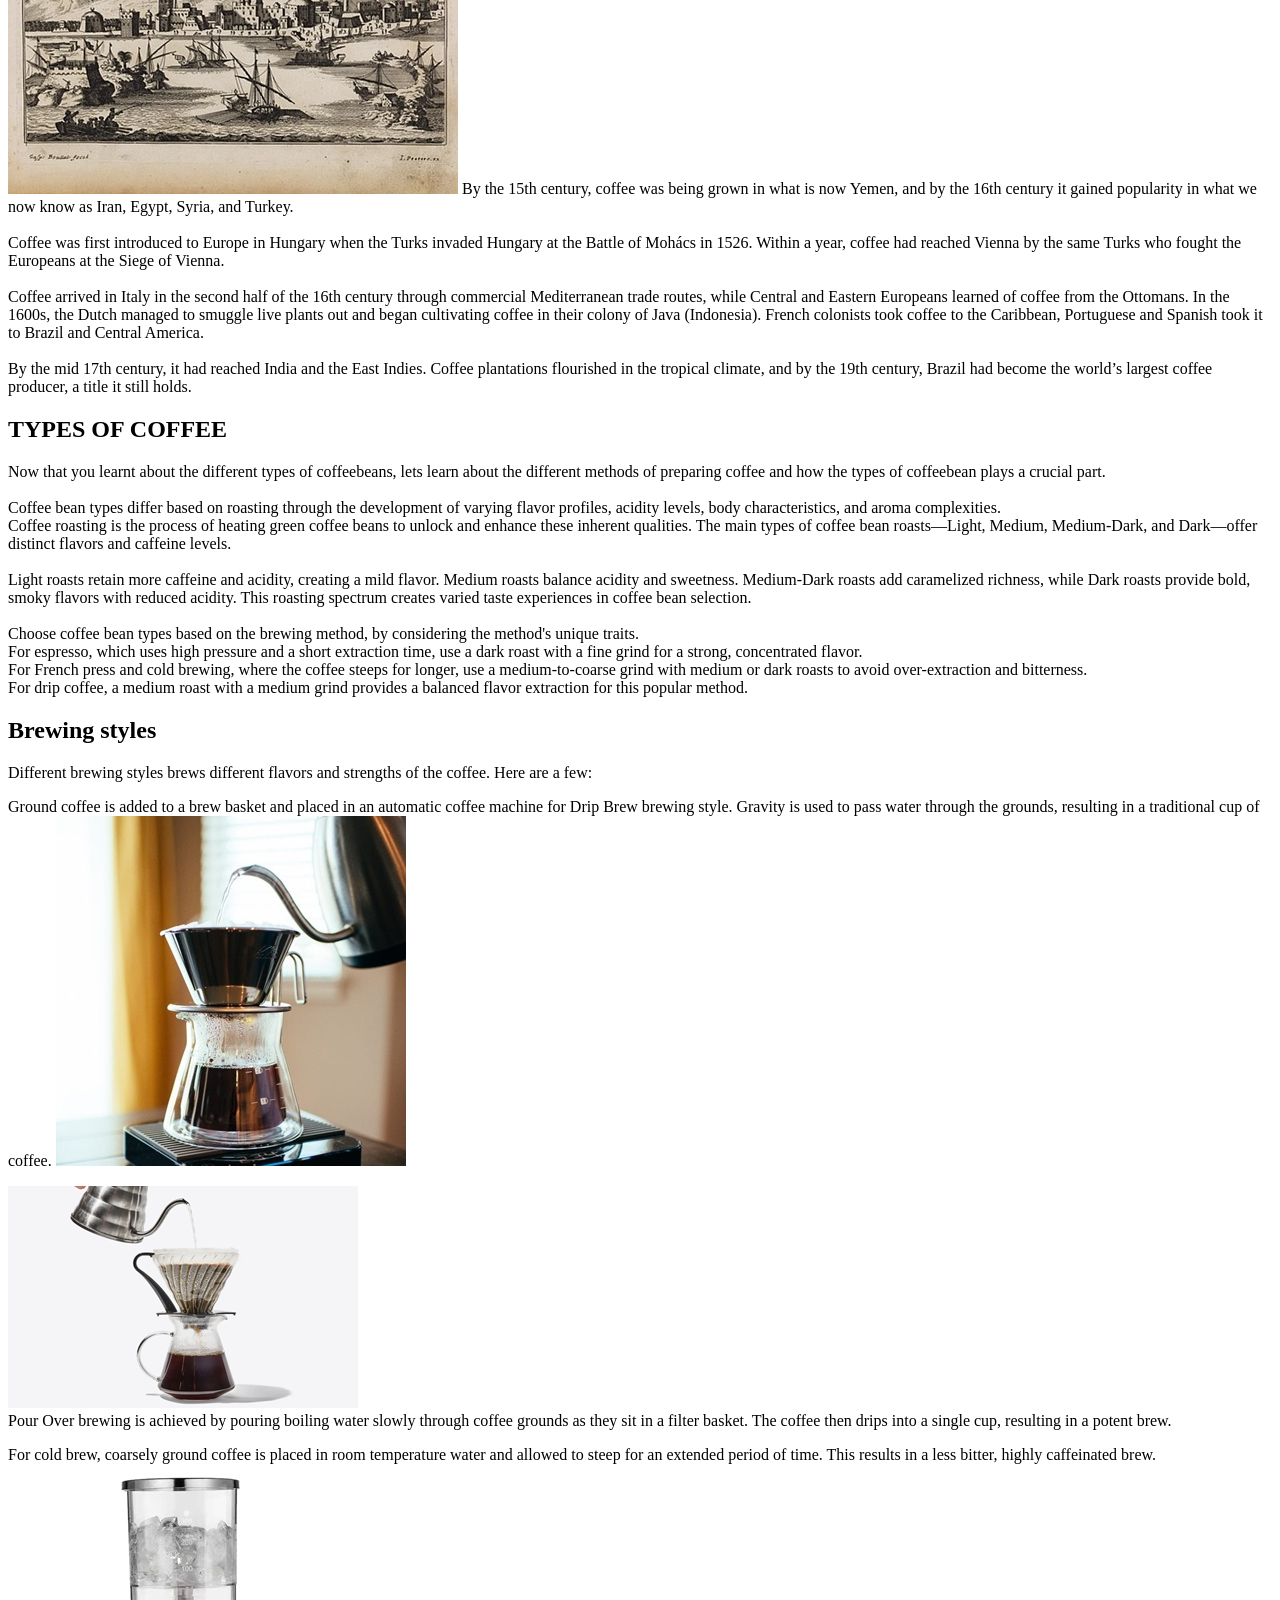
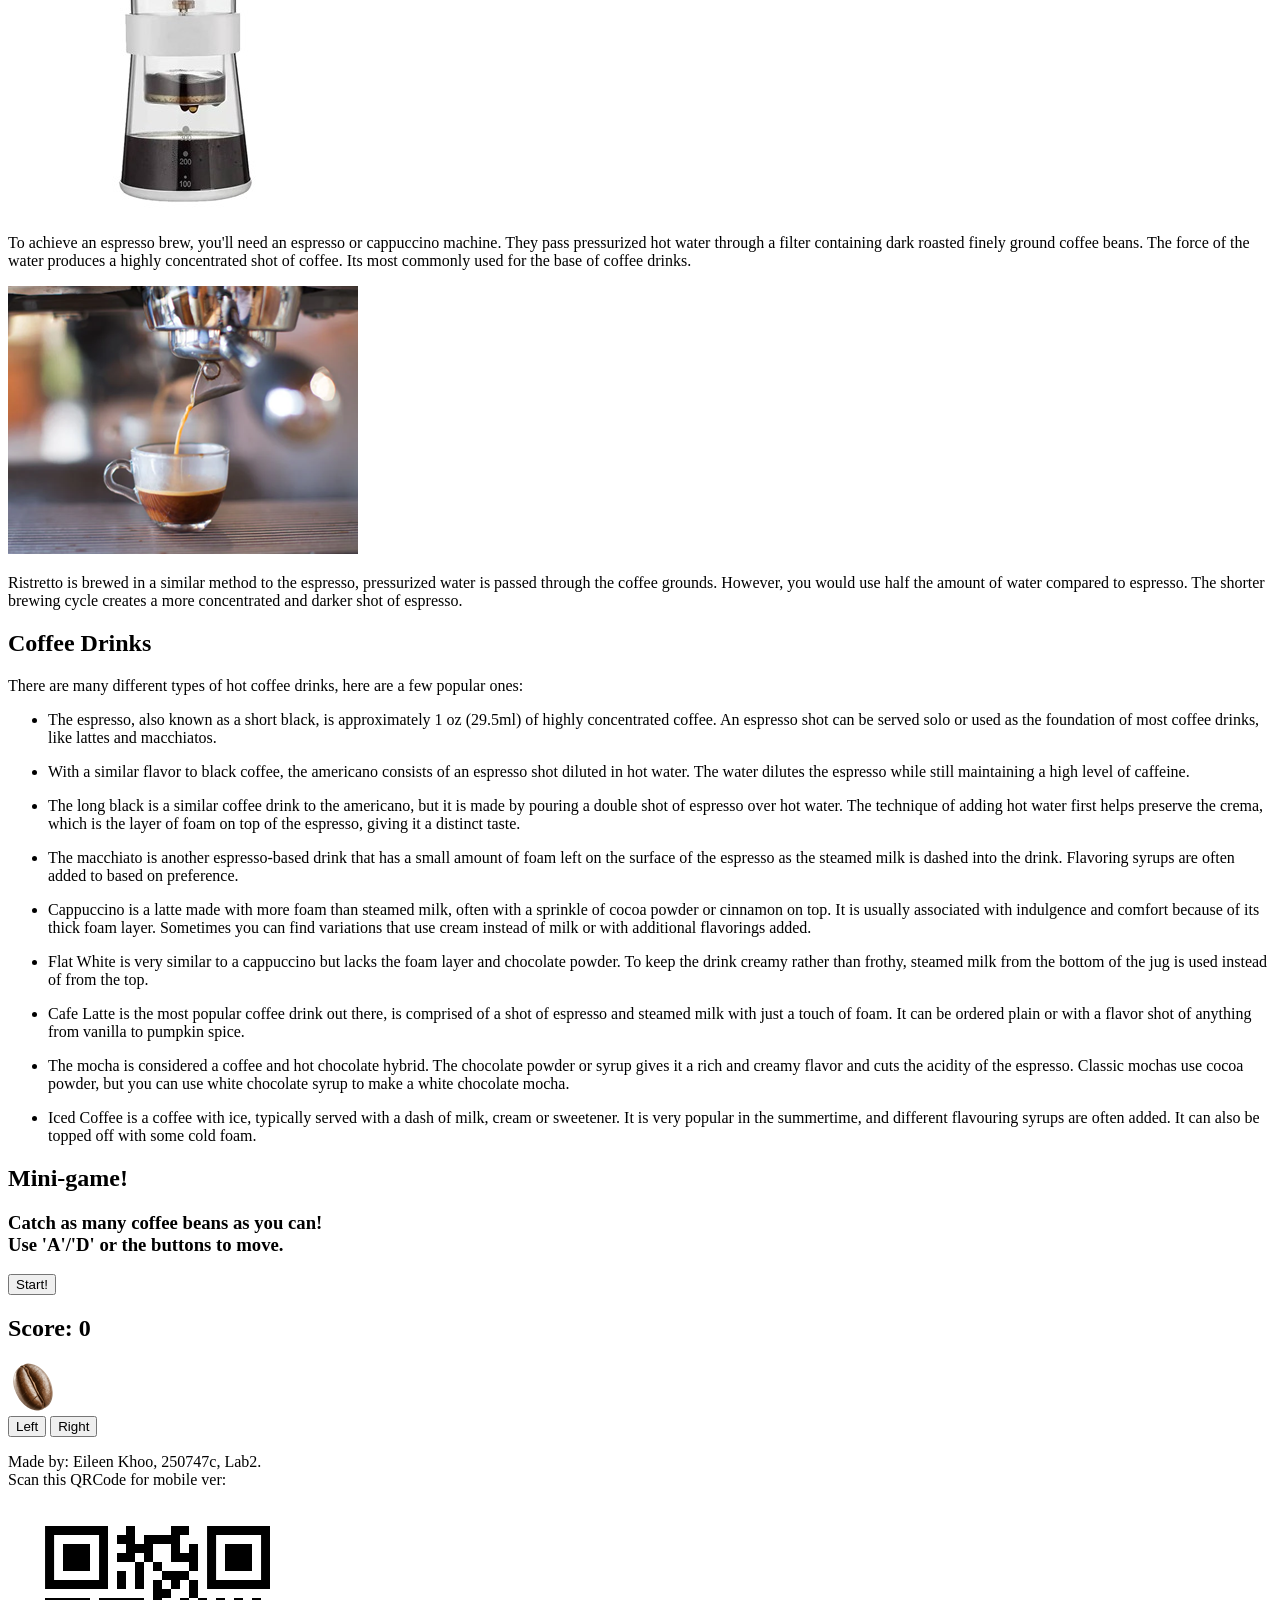
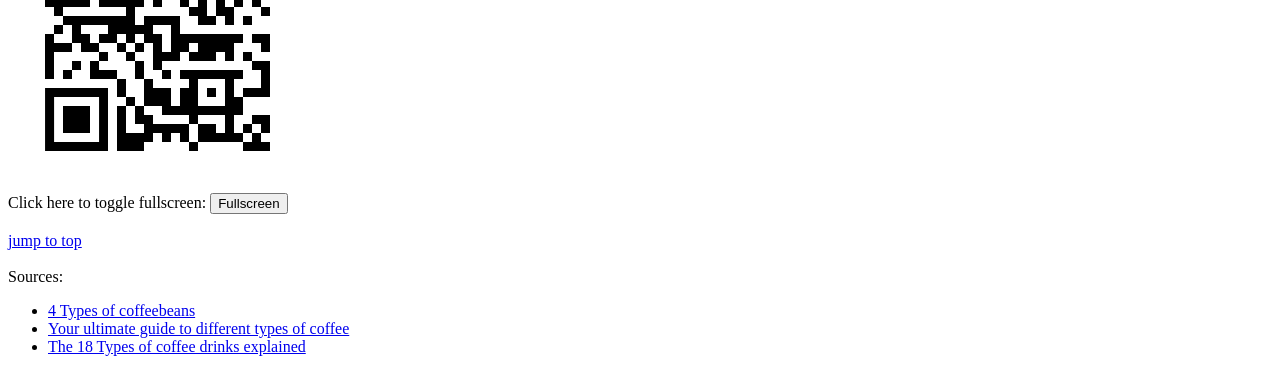
==== commit 2b86a23b: "Update index.html" ====
--- a/webdevA2/index.html
+++ b/webdevA2/index.html
@@ -7,8 +7,8 @@
     <meta name="mobile-web-app-capable" content="yes">
     <meta name="apple-mobile-web-app-capable" content="yes">
     <link rel="icon" type="image/x-icon" href="images/favicon.ico">
-    <script src="main.js" defer></script>
-    <link rel="stylesheet" href="style.css">
+    <script src="webdevA2/main.js" defer></script>
+    <link rel="stylesheet" href="webdevA2/style.css">
     <title>Coffee</title>
 </head>
 
@@ -346,4 +346,5 @@
     </footer>
 </body>
 
-</html>+
+</html>
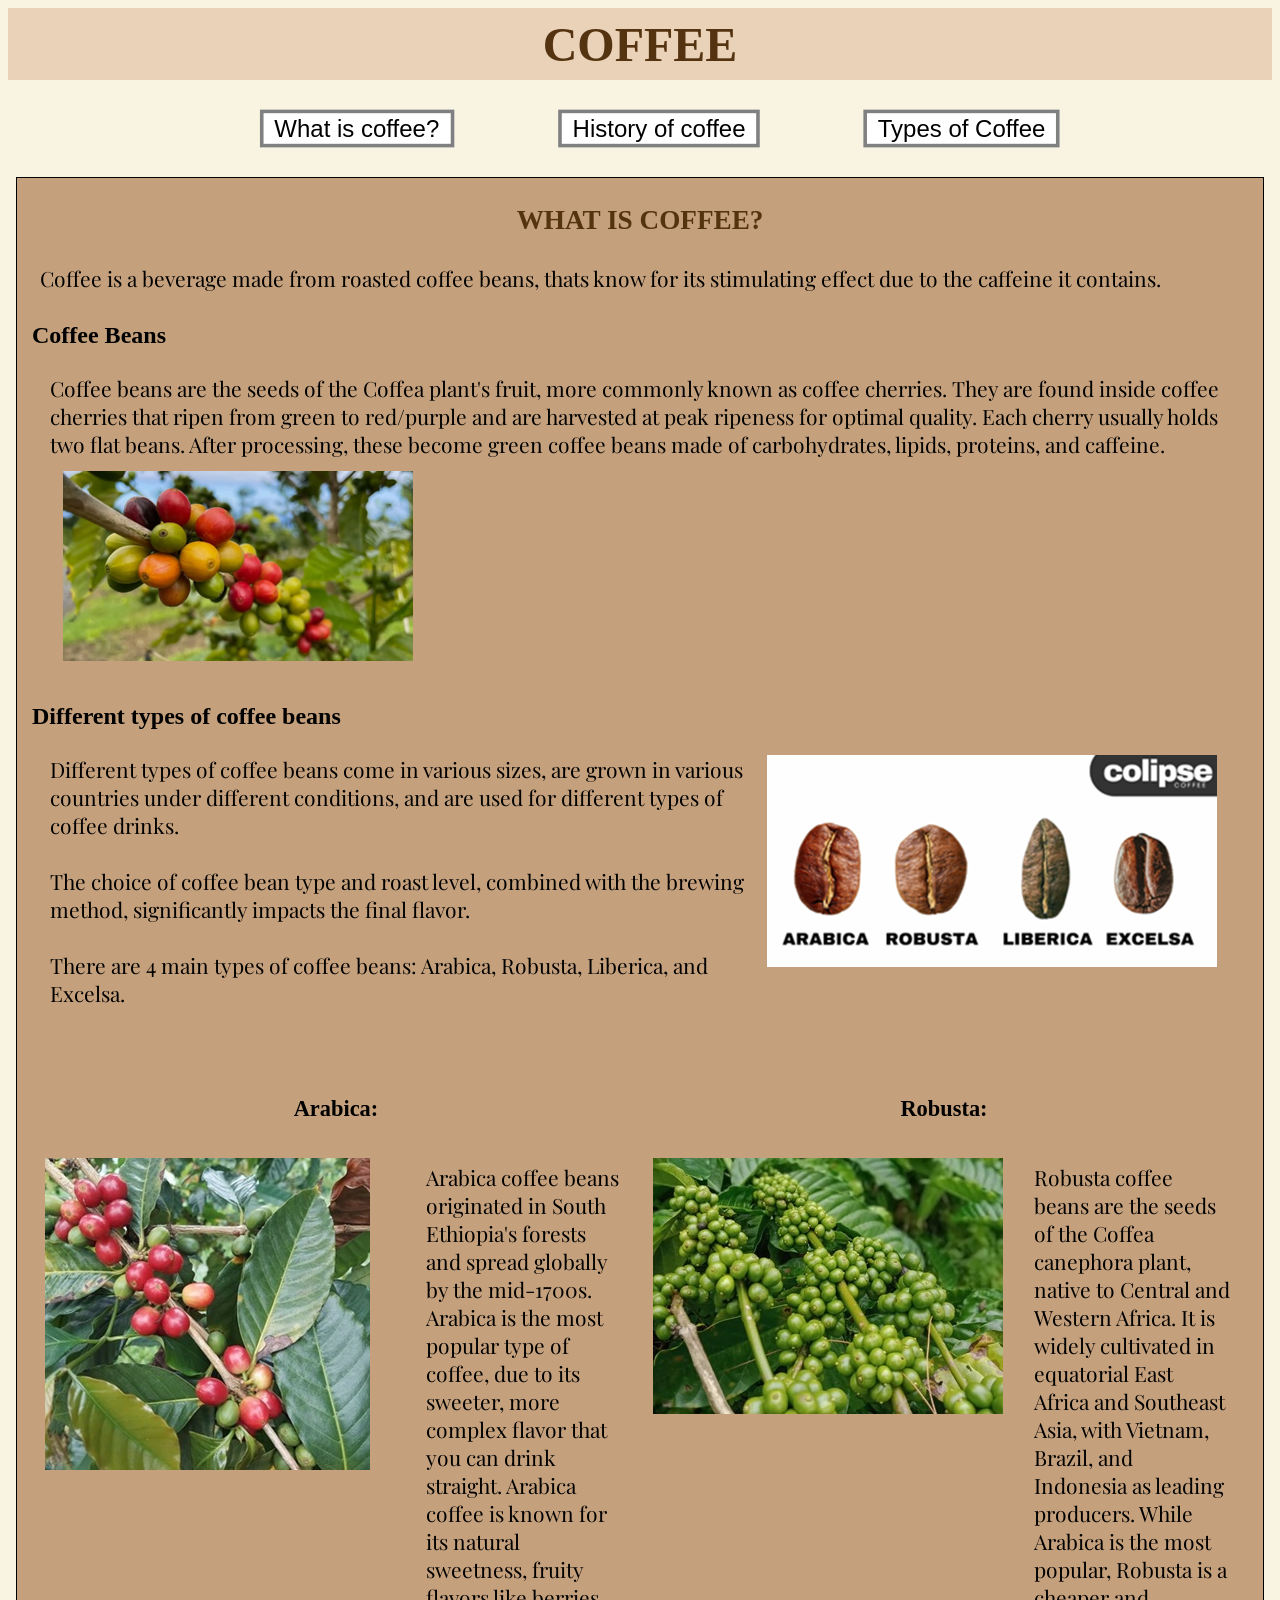
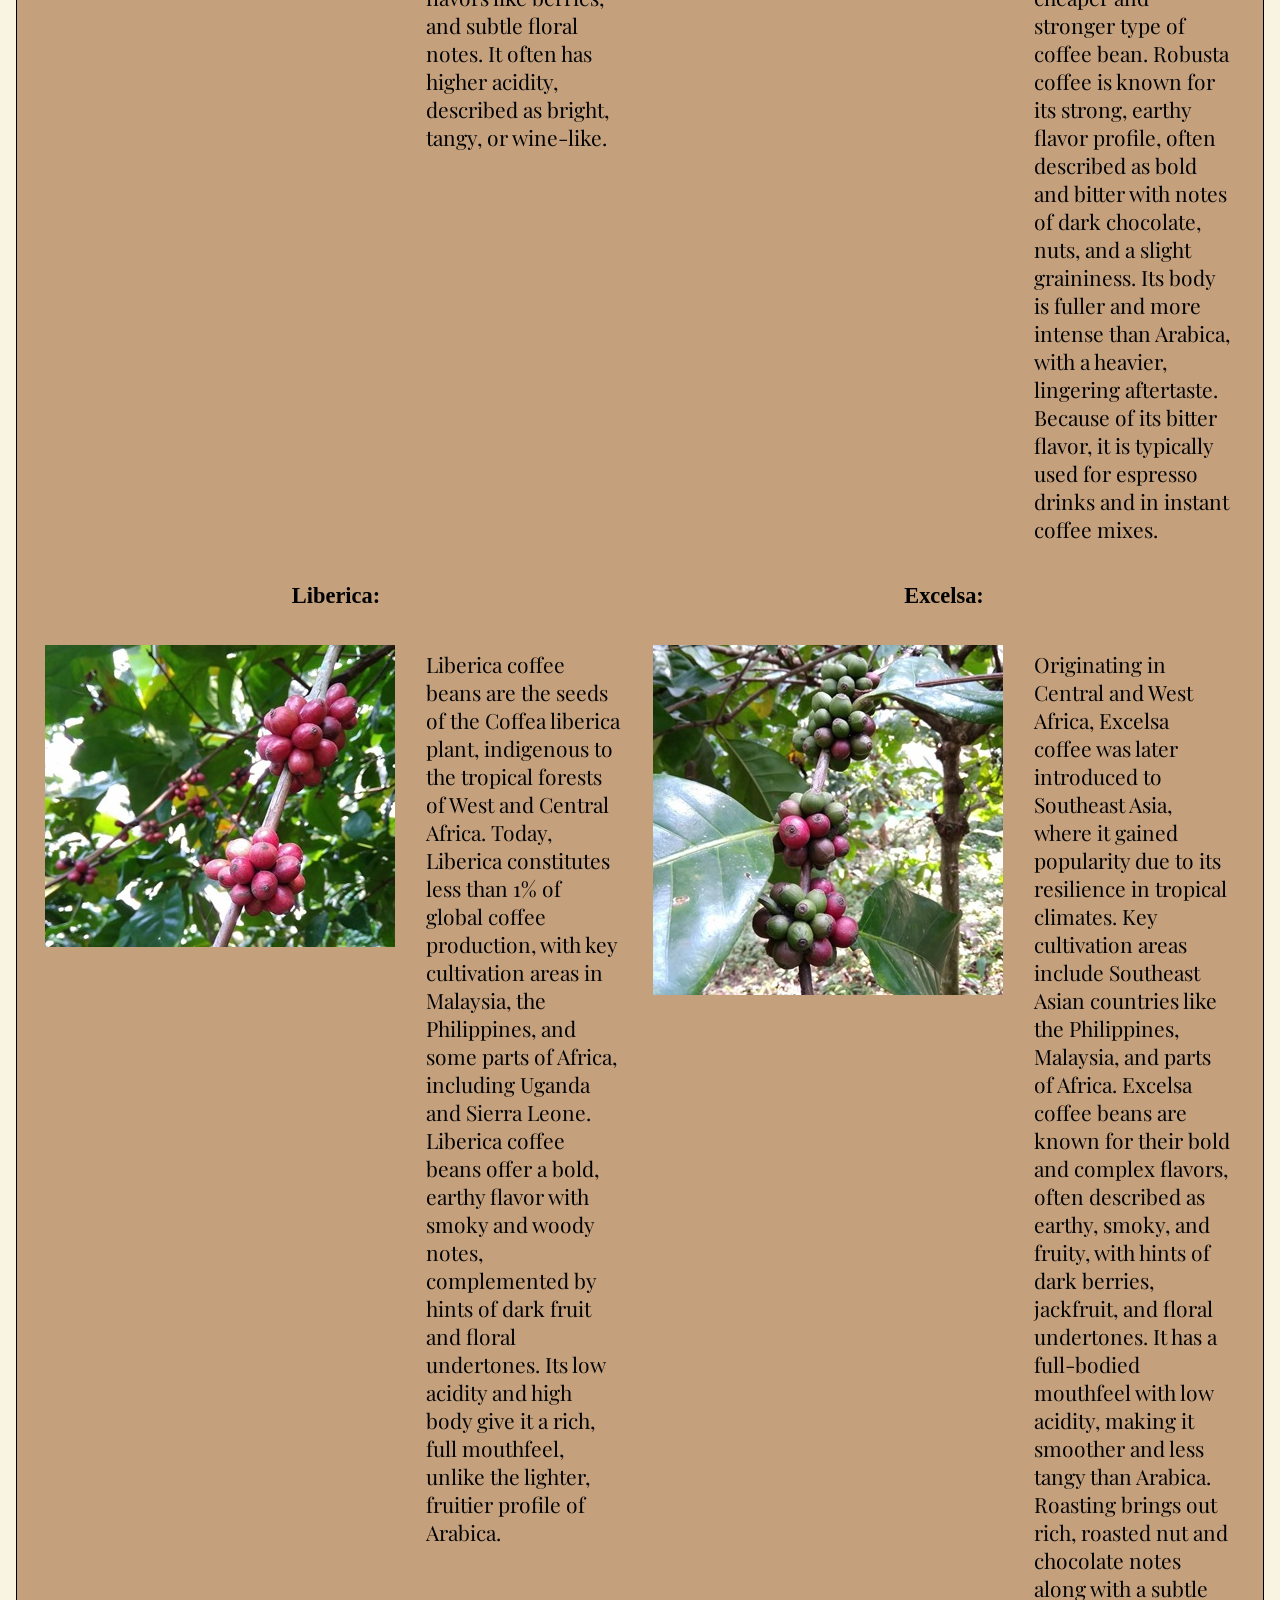
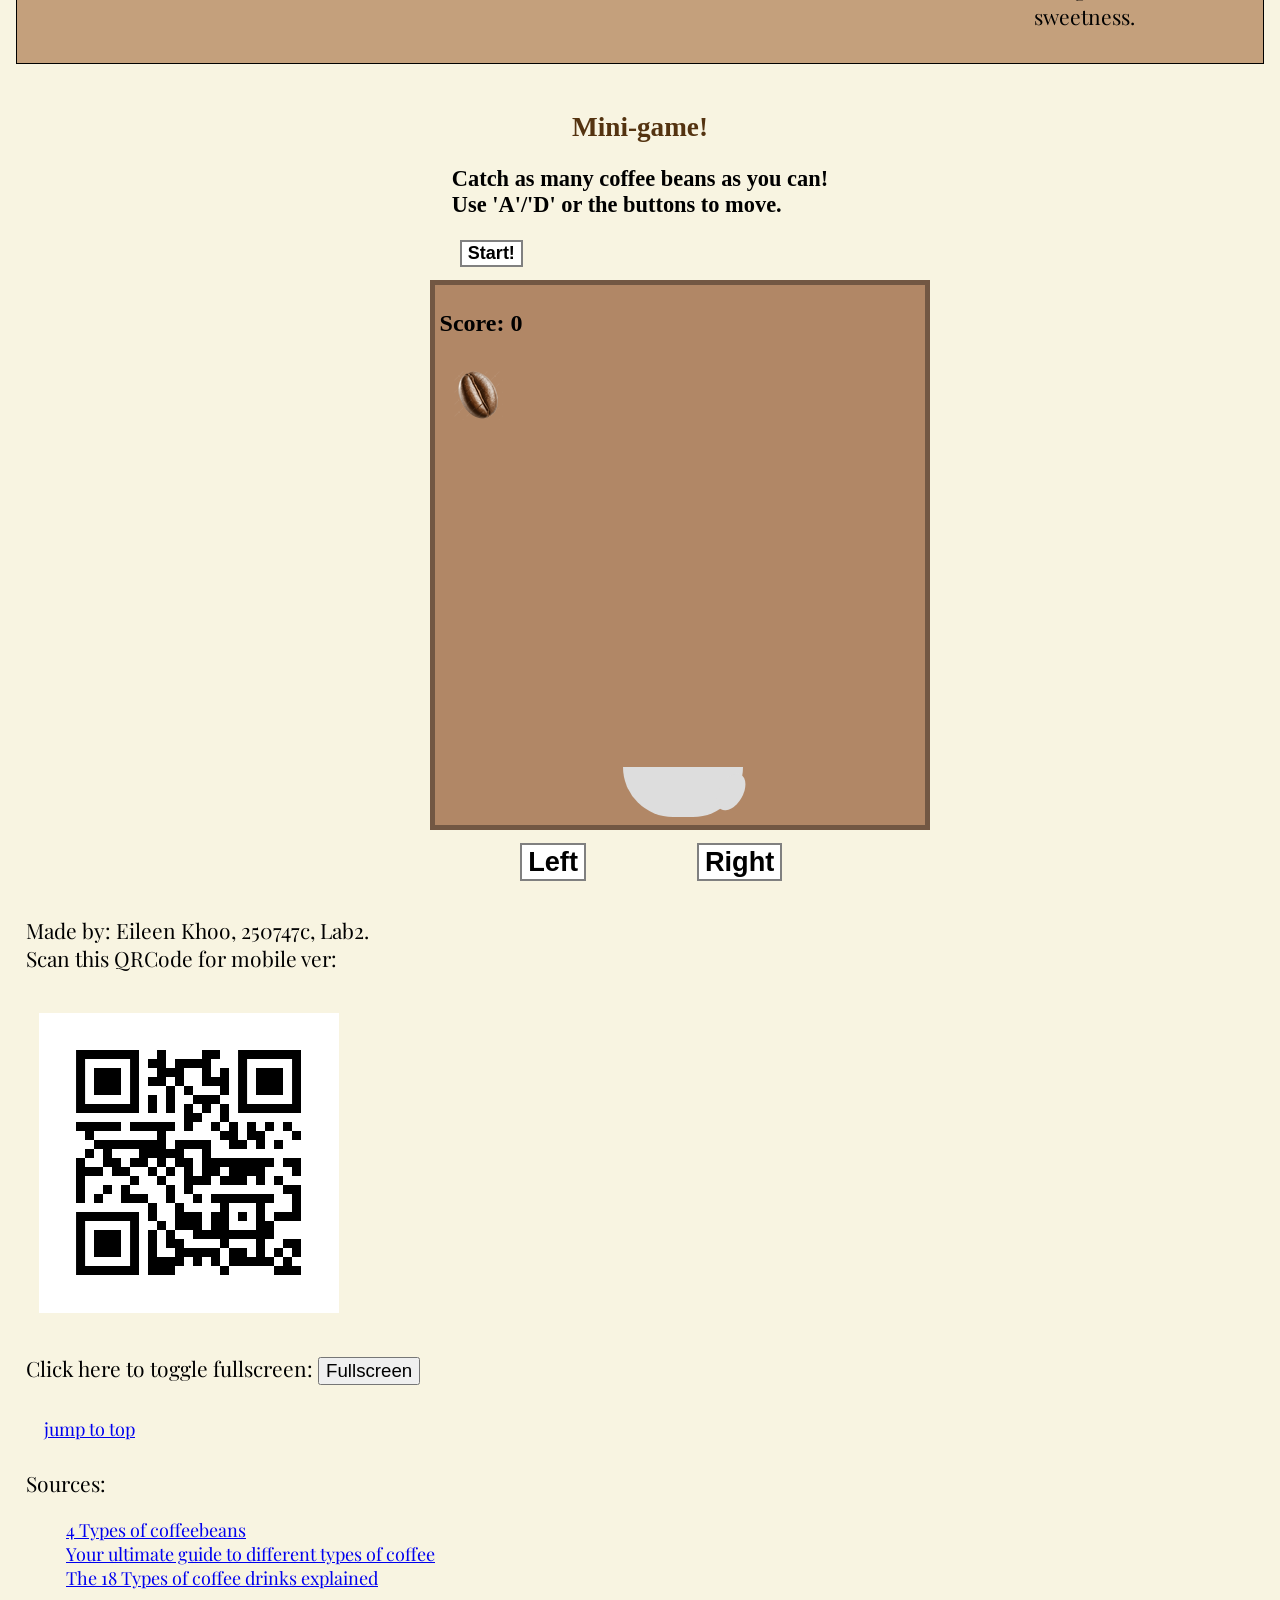
==== commit daae5d6a: "Update index.html" ====
--- a/webdevA2/index.html
+++ b/webdevA2/index.html
@@ -7,8 +7,8 @@
     <meta name="mobile-web-app-capable" content="yes">
     <meta name="apple-mobile-web-app-capable" content="yes">
     <link rel="icon" type="image/x-icon" href="images/favicon.ico">
-    <script src="webdevA2/main.js" defer></script>
-    <link rel="stylesheet" href="webdevA2/style.css">
+    <script src="main.js" defer></script>
+    <link rel="stylesheet" href="style.css">
     <title>Coffee</title>
 </head>
 
@@ -348,3 +348,4 @@
 
 
 </html>
+
--- a/webdevA2/style.css
+++ b/webdevA2/style.css
@@ -0,0 +1,574 @@
+*{box-sizing: border-box;}
+
+body{background-color: #F8F4E1;}
+
+@font-face{font-family: 'playfair'; src: url(fonts/Playfair_Display/PlayfairDisplay-Regular.woff)}
+
+
+/* css page animations */
+@keyframes appear {
+    from{
+        opacity: 0;
+        scale: 0.5;
+    }
+    to{
+        opacity: 1;
+        scale: 1;
+    }
+}
+
+
+@keyframes slide {
+    from{
+        opacity: 0;
+        transform: translateX(-200px);
+    }
+    to{
+        opacity: 1;
+        transform: translateX(0px);
+    }
+}
+
+@keyframes slideR {
+    from{
+        opacity: 0;
+        transform: translateX(50px);
+    }
+    to{
+        opacity: 1;
+        transform: translateX(0px);
+    }
+}
+
+@keyframes grow {
+    from{
+        opacity: 0;
+        /* creates a region, parts inside region are shown, outisde is hidden */
+        /* inset defines an inset from its edges, creating a rect */
+        clip-path: inset(100% 100% 0 0);
+    }
+    to{
+        opacity: 1;
+        clip-path: inset(0 0 0 0);
+    }
+}
+
+@keyframes rotate {
+    0%{rotate:0deg}
+    25%{rotate:45deg}
+    50%{rotate:90deg}
+    75%{rotate:180deg}
+    100%{rotate:270deg}
+}
+
+.rotate{
+    animation: rotate 2.5s;
+}
+
+.expand {
+    animation: appear linear;
+
+    /* anim happens only when element is visible on screen */
+    animation-timeline: view();
+
+    /* anim happens when element starts entering viewport */
+    /* makes sure anim is complete by the time element reaches 40% of viewport */
+    animation-range: entry 0 cover 40%; 
+
+}
+
+.slideleft{
+    animation: slide linear;
+    animation-timeline: view();
+    animation-range: entry 0 cover 35%; 
+}
+
+.slideright{
+    animation: slideR linear;
+    animation-timeline: view();
+    animation-range: entry 0 cover 40%; 
+}
+
+.grow{
+    animation: grow linear;
+    animation-timeline: view();
+    animation-range: entry 0 cover 50%; 
+}
+
+
+.page{
+    width:auto;
+    height:auto;
+    border:1px solid black; 
+    background-color: #c4a07c;
+}
+
+.active{
+    background-color: #F8F4E1;
+    color: #c4a07c;
+}
+
+
+
+/* img sprite */
+.sprite{position: relative; cursor: pointer;}
+
+.sprite:hover{
+    transform: scale(1.2);
+    transition: transform 0.5s ease;
+    z-index: 5;
+    opacity: 75%;
+}
+
+.sprite:hover .spritep {
+    opacity: 1;
+    visibility: visible;
+}
+
+.spritep {
+    position: absolute;
+    /* Position below the sprite */
+    top: 0;
+    left: 0;
+    right: 0;
+    opacity: 0;
+    visibility: hidden;
+    transition: all 0.3s ease;
+    background: white;
+    color: rgb(37, 37, 37);
+    font-size: 1em;
+    padding: 15px;
+    margin: 0;
+    border-radius: 8px;
+    z-index: 10;
+}
+
+.tall {
+    top: 10%;
+}
+
+.sprite1 {
+    /* position:relative; */
+	background: url('images/types_of_coffee_1.png') no-repeat -129px -53px;
+	width: 222px;
+	height: 151px;
+}
+
+
+.sprite2 {
+    /* position:relative; */
+	background: url('images/types_of_coffee_1.png') no-repeat -430px -307px;
+	width: 254px;
+	height: 153px;
+}
+
+
+.sprite3 {
+    /* position:relative; */
+	background: url('images/types_of_coffee_1.png') no-repeat -747px -284px;
+	width: 250px;
+	height: 191px;
+    
+}
+
+
+.sprite4 {
+    /* position:relative; */
+	background: url('images/types_of_coffee_1.png') no-repeat -93px -590px;
+	width: 248px;
+	height: 135px;
+    
+}
+
+
+.sprite5 {
+    /* position:relative; */
+	background: url('images/types_of_coffee_2.png') no-repeat -383px -64px;
+	width: 311px;
+	height: 177px;
+    
+}
+
+
+.sprite6 {
+    /* position:relative; */
+	background: url('images/types_of_coffee_2.png') no-repeat -736px -8px;
+	width: 251px;
+	height: 227px;
+    
+}
+
+
+.sprite7 {
+    /* position:relative; */
+	background: url('images/types_of_coffee_2.png') no-repeat -75px -309px;
+	width: 272px;
+	height: 255px;
+    
+}
+
+
+.sprite8 {
+    /* position:relative; */
+	background: url('images/types_of_coffee_2.png') no-repeat -404px -326px;
+	width: 259px;
+	height: 235px;
+    
+}
+
+
+.sprite9 {
+    /* position:relative; */
+	background: url('images/types_of_coffee_2.png') no-repeat -727px -612px;
+	width: 252px;
+	height: 297px;
+    
+}
+
+
+
+
+
+section{
+    margin:8px; padding:5px;
+}
+
+article{margin: 2% 10px 5%;}
+
+p, a{
+    font-family: 'playfair', 'Times New Roman', Times, serif;
+    font-size: 18px; 
+    margin: 13px; 
+    padding: 5px;
+}
+
+header{
+    background-color: #ead2b9; color: #543310;
+    height: 3em;
+    font-size: 1.5em;
+    display:flex;
+    justify-content: center;
+    align-items: center;
+}
+
+h1:not(.header){
+    color: #543310;
+    font-size: 1.7em;
+    display:flex;
+    justify-content: center;
+    align-items: center;
+}
+
+h3{
+    width:max-content;
+    font-size: 1.4em;
+}
+
+#history{padding:5px 10%; background-color: #967a5f;}
+
+/* nav bar */
+#hamIcon{display:none;}
+
+nav{margin: 3% 5%; height:auto;}
+
+nav ul {display: flex; justify-content: space-evenly;}
+
+nav ul li{
+    display:inline; 
+    transform: scale(1.8);
+}
+
+button {cursor: pointer;}
+#btnFS{font-size: 0.9em;}
+
+#page1btn, #page2btn, #page3btn{
+    border: 2px solid grey;
+    background-color: rgb(255, 255, 255);
+}
+
+#page1btn:hover, #page2btn:hover, #page3btn:hover{
+    background-color: #F8F4E1;
+    color: #c4a07c;
+}
+ul li {list-style-type: none;}
+
+
+img {padding: 5px; margin: 8px; }
+.floatimg {float:left; justify-self: center;}
+.floatimgR {
+    float:right; 
+    justify-self: center;
+    margin-top: 0%;
+    padding-top: 0%;
+}
+.clearfloat{float:none; clear:both;}
+
+/* minigame */
+#startBtndiv{
+    margin-left: 8px;
+}
+
+#moveBtndiv{
+    display: block;
+    margin: 1% 10% 1% 45%;
+}
+
+
+#gameBtn, #leftBtn, #rightBtn{
+    font-size: 18px;
+    font-weight: bold;
+    background-color: rgb(255, 255, 255);
+    border: 2px solid grey;
+}
+
+#leftBtn, #rightBtn{margin: 0 8%; font-size: 1.7em;}
+
+#gameBtn:hover, #leftBtn:hover, #rightBtn:hover{
+    background-color: rgb(224, 224, 224);
+} 
+
+#minigamediv{
+    width:fit-content;
+    margin:8px auto; padding:5px;
+}
+
+
+#minigame {
+    border: 5px solid rgb(114, 87, 67);
+    margin:8px 33%; padding:5px;
+    background: rgb(177, 135, 102);
+    height: 550px;
+    width: 500px;
+    position: relative;
+}
+
+
+
+#coffeebean{
+    position: relative;
+}
+
+#cup{
+    margin: 8px;
+    background: rgb(221, 221, 221);
+    width: 120px;
+    height: 50px;
+    border-radius: 0 0 100px 100px; 
+    position: absolute; 
+    left: 0;
+    bottom: 0;    
+    display: flex;
+    justify-content: center;
+    align-items: center;
+}
+
+#handle{
+    margin-left: 80%;
+    background: rgb(221, 221, 221);
+    width: 70px;
+    height: 40px;
+    border-radius: 50%; 
+    position: relative; 
+    display: flex;
+    justify-content: center;
+    align-items: center;
+    rotate: 30deg;
+}
+
+
+.disappear {
+    animation: fadeOut 0.5s ease-out forwards;
+}
+
+@keyframes fadeOut {
+    from {
+        opacity: 1;
+        transform: scale(1);
+    }
+    to {
+        opacity: 0;
+        transform: scale(0.8);
+    }
+}
+
+/*RWD*/
+@media (max-width:800px){
+    p{font-size: 1.4em;}
+    /*make a menu items vertical*/
+    nav ul li{
+        display:block; 
+        transform:scale(1.5); 
+        margin: 5px 20%;
+        padding: 5px;
+    }
+
+    #page1btn, #page2btn, #page3btn{
+        border: 2px solid gray;
+        width: 122px;
+    }
+    
+    /* unhide menu icon */
+    #hamIcon{
+        display:block;
+        transform:scale(1.5);
+        /* margin: 8px 4%;  */
+        border: 2px solid gray;
+    }
+
+    /*hide the menu item list*/
+    nav ul{display:none;}
+
+    .menuShow{display:block;}
+
+    /* turns page1 elements into a single column */
+    #page1gridcontainer{
+        display:grid;
+        margin: 10px;
+        grid-template-columns: 1fr 1fr;
+        grid-template-rows: repeat(8, auto);
+    }
+
+    .plant1header,.plant2header,.plant3header,.plant4header{
+        font-family: 'playfair'; 
+        font-size: 1.5em;
+        grid-column: 1/3; 
+        justify-self: center;
+    }
+
+    .plant1img, .plant2img, .plant3img, .plant4img{display: block; margin:auto;}
+
+    .plant1header{grid-row: 1/2;}
+    .plant1img{grid-row: 2/3; grid-column: 1/2; }
+    .plant1 {grid-row: 2/3; grid-column: 2/3;}
+
+    .plant2header{grid-row: 3/4;}
+    .plant2img{grid-row: 4/5; grid-column: 1/2;}
+    .plant2 {grid-row: 4/5; grid-column: 2/3;}
+
+    .plant3header{grid-row: 5/6;}
+    .plant3img{grid-row: 6/7; grid-column: 1/2;}
+    .plant3 {grid-row: 6/7; grid-column: 2/3;}
+
+    .plant4header{grid-row: 7/8;}
+    .plant4img{grid-row: 8/9; grid-column: 1/2;}
+    .plant4{grid-row: 8/9; grid-column: 2/3;}
+
+    #history{padding: 5px;}
+
+    #page3gridcontainer{
+        background: rgb(225, 223, 223);
+        margin: 5px;
+        display: grid;
+        grid-template-columns: 1fr;
+        grid-template-rows: repeat(6, auto);
+        grid-gap: 1em;
+        background-color: #967a5f;
+    }
+
+    .brew1{grid-row: 1/2;}
+    .brew2{grid-row: 2/3;}
+    .brew3{grid-row: 3/4;}
+
+    .brew4{grid-row: 5/6;}
+    .brew5{grid-row: 4/5;}
+    .brew6{grid-row: 6/7;}
+
+    .brewimg{display: block; margin: 1% auto;}
+
+    #page3spritegrid{
+        display: grid;
+        grid-template-columns: 1fr 1fr;
+        grid-template-rows: repeat(5, 1fr);
+    }
+
+    .sprite1{grid-row: 1/2; grid-column: 1/2; justify-self: center;}
+    .sprite2{grid-row: 1/2; grid-column: 2/3; justify-self: center;}
+
+    .sprite3{grid-row: 2/3; grid-column: 1/2; justify-self: center;}
+    .sprite4{grid-row: 2/3; grid-column: 2/3; justify-self: center;}
+
+    .sprite5{grid-row: 3/4; grid-column: 1/2; justify-self: center;}
+    .sprite6{grid-row: 3/4; grid-column: 2/3; justify-self: center;}
+
+    .sprite7{grid-row: 4/5; grid-column: 1/2; justify-self: center;}
+    .sprite8{grid-row: 4/5; grid-column: 2/3; justify-self: center;}
+    
+    .sprite9{grid-row: 5/6; grid-column: 1/2; justify-self: center;}
+
+    .spritep{font-size: 1em;}
+
+    .slideleft, .slideright, .expand, .grow{animation: none;}
+
+    #moveBtndiv, #minigame{margin: 1% 19%;}
+
+    #moveBtndiv{display: block; margin: 1% 10% 1% 33%;}
+
+    .qrcode{display:none;}
+}
+
+/* desktop view */
+@media (min-width:800px){
+    p{font-size: 1.3em;}
+    #page1gridcontainer{
+        margin: 10px;
+        display:grid;
+        grid-template-columns: 1fr 1fr 1fr 1fr;
+        grid-template-rows: auto 1fr auto 1fr;
+    }
+
+    .plant1header{grid-row: 1/2; grid-column: 1/3; justify-self: center;}
+    .plant1img{grid-row: 2/3; grid-column: 1/2;}
+    .plant1 {grid-row: 2/3; grid-column: 2/3;}
+
+    .plant2header{grid-row: 1/2; grid-column: 3/5; justify-self: center;}
+    .plant2img{grid-row: 2/3; grid-column: 3/4;}
+    .plant2 {grid-row: 2/3; grid-column: 4/5;}
+
+    .plant3header{grid-row: 3/4; grid-column: 1/3; justify-self: center;}
+    .plant3img{grid-row: 4/5; grid-column: 1/2;}
+    .plant3 {grid-row: 4/5; grid-column: 2/3;}
+
+    .plant4header{grid-row: 3/4; grid-column: 3/5; justify-self: center;}
+    .plant4img{grid-row: 4/5; grid-column: 3/4;}
+    .plant4{grid-row: 4/5; grid-column: 4/5;}
+
+
+    #page3gridcontainer{
+        background: rgb(225, 223, 223);
+        margin: 10px;
+        display: grid;
+        grid-template-columns: 1fr 1fr 1fr ;
+        grid-template-rows: 1fr 0.7fr;
+        grid-gap: 2em;
+        background-color: #967a5f;
+    }
+
+    .brew1{grid-row: 1/2; grid-column: 1/2; justify-self: center;}
+    .brew2{grid-row: 1/2; grid-column: 2/3; justify-self: center;}
+    .brew3{grid-row: 1/2; grid-column: 3/4; justify-self: center;}
+
+    .brew4{grid-row: 2/3; grid-column: 1/2; justify-self: center;}
+    .brew5{grid-row: 2/3; grid-column: 2/3; justify-self: center;}
+    .brew6{grid-row: 2/3; grid-column: 3/4; justify-self: center;}
+
+    #page3spritegrid{
+        display: grid;
+        grid-template-columns: 1fr 1fr 1fr;
+        grid-template-rows: 1fr 1fr 1fr;
+    }
+
+    .sprite1{grid-row: 1/2; grid-column: 1/2; justify-self: center;}
+    .sprite2{grid-row: 1/2; grid-column: 2/3; justify-self: center;}
+    .sprite3{grid-row: 1/2; grid-column: 3/4; justify-self: center;}
+    .sprite4{grid-row: 2/3; grid-column: 1/2; justify-self: center;}
+    .sprite5{grid-row: 2/3; grid-column: 2/3; justify-self: center;}
+    .sprite6{grid-row: 2/3; grid-column: 3/4; justify-self: center;}
+    .sprite7{grid-row: 3/4; grid-column: 1/2; justify-self: center;}
+    .sprite8{grid-row: 3/4; grid-column: 2/3; justify-self: center;}
+    .sprite9{grid-row: 3/4; grid-column: 3/4; justify-self: center;}
+
+    #moveBtndiv{margin: 1% 10% 1% 36%;}
+
+    .qrcode{display:block;}
+}
+
